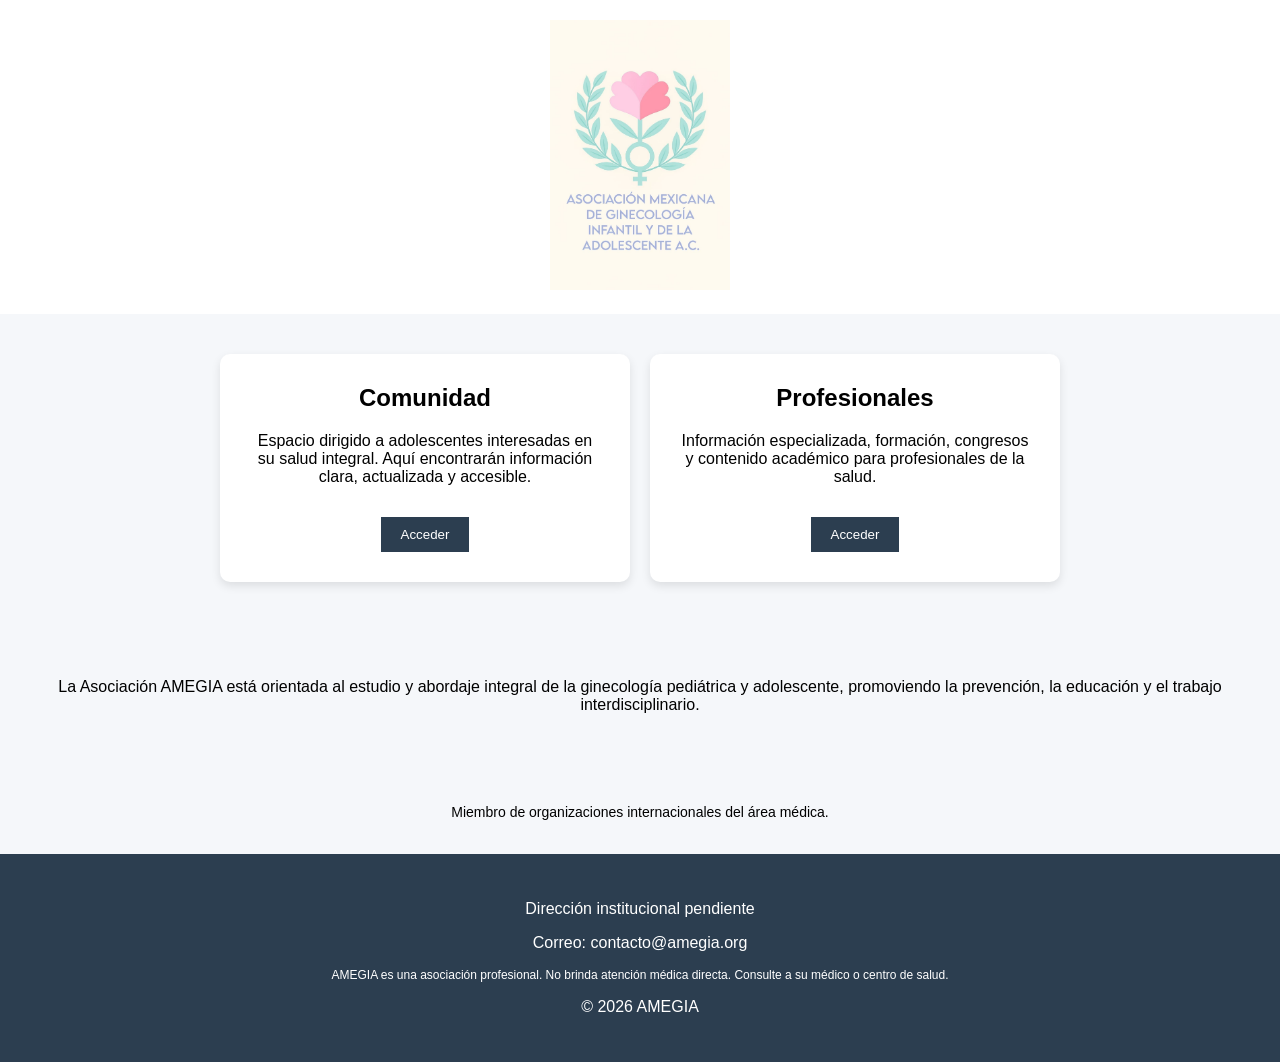
==== index.html @ ec87c7d7 "Logo y estructura completa" ====
﻿<!DOCTYPE html>
<html lang="es">
<head>
<meta charset="UTF-8">
<meta name="viewport" content="width=device-width, initial-scale=1.0">

<title>AMEGIA</title>
<meta name="description" content="Asociación de Ginecología Pediátrica y Adolescente">

<link rel="stylesheet" href="css/style.css">
</head>

<body>

<header class="header">
    <img src="img/logo.png" alt="AMEGIA Logo" class="logo">
</header>

<main>

<!-- HERO / ACCESOS -->
<section class="hero">

    <div class="card">
        <h2>Comunidad</h2>
        <p>
            Espacio dirigido a adolescentes interesadas en su salud integral.
            Aquí encontrarán información clara, actualizada y accesible.
        </p>
        <button>Acceder</button>
    </div>

    <div class="card">
        <h2>Profesionales</h2>
        <p>
            Información especializada, formación, congresos y contenido
            académico para profesionales de la salud.
        </p>
        <button>Acceder</button>
    </div>

</section>

<!-- INSTITUCIONAL -->
<section class="institucional">

    <p>
        La Asociación AMEGIA está orientada al estudio y abordaje integral
        de la ginecología pediátrica y adolescente, promoviendo la prevención,
        la educación y el trabajo interdisciplinario.
    </p>

</section>

<!-- AFILIACIONES -->
<section class="afiliaciones">

    <p>Miembro de organizaciones internacionales del área médica.</p>

</section>

</main>

<footer class="footer">

    <p>Dirección institucional pendiente</p>
    <p>Correo: contacto@amegia.org</p>

    <p class="legal">
        AMEGIA es una asociación profesional. No brinda atención médica directa.
        Consulte a su médico o centro de salud.
    </p>

    <p>© 2026 AMEGIA</p>

</footer>

<script src="js/script.js"></script>

</body>
</html>
---- css/style.css ----
﻿body {
    margin: 0;
    font-family: Arial, sans-serif;
    background: #f5f7fa;
}

/* HEADER */
.header {
    text-align: center;
    padding: 20px;
    background: white;
}

.logo {
    max-width: 180px;
}

/* HERO */
.hero {
    display: flex;
    justify-content: center;
    gap: 20px;
    padding: 40px;
    flex-wrap: wrap;
}

.card {
    background: white;
    padding: 30px;
    max-width: 350px;
    border-radius: 10px;
    box-shadow: 0 4px 10px rgba(0,0,0,0.1);
    text-align: center;
}

.card h2 {
    margin-top: 0;
}

.card button {
    margin-top: 15px;
    padding: 10px 20px;
    border: none;
    background: #2c3e50;
    color: white;
    cursor: pointer;
}

/* INSTITUCIONAL */
.institucional {
    padding: 40px;
    text-align: center;
}

/* AFILIACIONES */
.afiliaciones {
    padding: 20px;
    text-align: center;
    font-size: 14px;
}

/* FOOTER */
.footer {
    background: #2c3e50;
    color: white;
    padding: 30px;
    text-align: center;
}

.legal {
    font-size: 12px;
    margin-top: 10px;
}

/* RESPONSIVE */
@media (max-width: 768px) {
    .hero {
        flex-direction: column;
        align-items: center;
    }
}
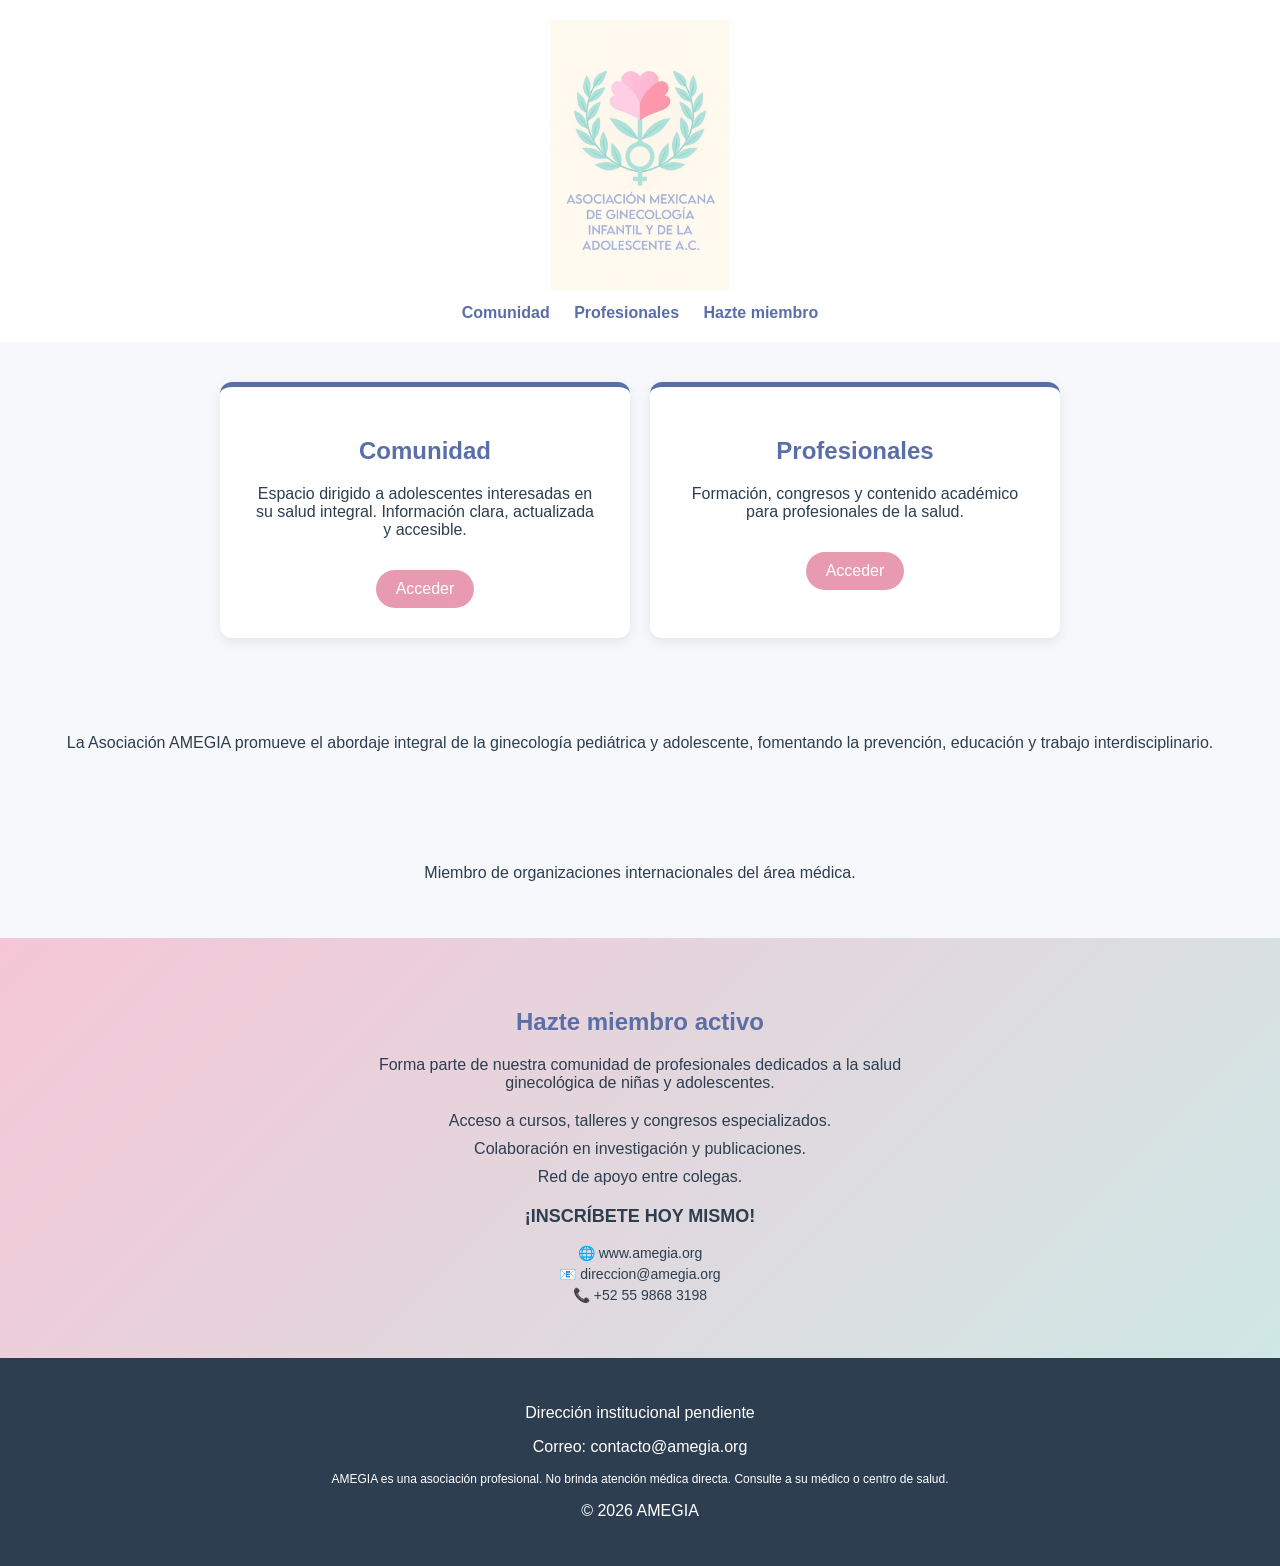
==== commit 0ed0d04d: ""Sección Hazte miembro"" ====
--- a/index.html
+++ b/index.html
@@ -13,30 +13,35 @@
 <body>
 
 <header class="header">
-    <img src="img/logo.png" alt="AMEGIA Logo" class="logo">
+    <img src="img/logo.png" alt="Logo AMEGIA - Asociación de Ginecología" class="logo">
+
+    <nav>
+        <a href="#comunidad">Comunidad</a>
+        <a href="#profesionales">Profesionales</a>
+        <a href="#miembro">Hazte miembro</a>
+    </nav>
 </header>
 
 <main>
 
-<!-- HERO / ACCESOS -->
+<!-- HERO -->
 <section class="hero">
 
-    <div class="card">
+    <div class="card" id="comunidad">
         <h2>Comunidad</h2>
         <p>
             Espacio dirigido a adolescentes interesadas en su salud integral.
-            Aquí encontrarán información clara, actualizada y accesible.
+            Información clara, actualizada y accesible.
         </p>
-        <button>Acceder</button>
+        <a href="#" class="btn">Acceder</a>
     </div>
 
-    <div class="card">
+    <div class="card" id="profesionales">
         <h2>Profesionales</h2>
         <p>
-            Información especializada, formación, congresos y contenido
-            académico para profesionales de la salud.
+            Formación, congresos y contenido académico para profesionales de la salud.
         </p>
-        <button>Acceder</button>
+        <a href="#" class="btn">Acceder</a>
     </div>
 
 </section>
@@ -45,9 +50,8 @@
 <section class="institucional">
 
     <p>
-        La Asociación AMEGIA está orientada al estudio y abordaje integral
-        de la ginecología pediátrica y adolescente, promoviendo la prevención,
-        la educación y el trabajo interdisciplinario.
+        La Asociación AMEGIA promueve el abordaje integral de la ginecología pediátrica y adolescente,
+        fomentando la prevención, educación y trabajo interdisciplinario.
     </p>
 
 </section>
@@ -56,6 +60,31 @@
 <section class="afiliaciones">
 
     <p>Miembro de organizaciones internacionales del área médica.</p>
+
+</section>
+
+<!-- MIEMBRO -->
+<section class="miembro" id="miembro">
+
+    <h2>Hazte miembro activo</h2>
+
+    <p class="intro">
+        Forma parte de nuestra comunidad de profesionales dedicados a la salud ginecológica de niñas y adolescentes.
+    </p>
+
+    <ul class="beneficios">
+        <li>Acceso a cursos, talleres y congresos especializados.</li>
+        <li>Colaboración en investigación y publicaciones.</li>
+        <li>Red de apoyo entre colegas.</li>
+    </ul>
+
+    <p class="cta">¡INSCRÍBETE HOY MISMO!</p>
+
+    <div class="contacto">
+        <p>🌐 www.amegia.org</p>
+        <p>📧 direccion@amegia.org</p>
+        <p>📞 +52 55 9868 3198</p>
+    </div>
 
 </section>
 
--- a/css/style.css
+++ b/css/style.css
@@ -1,18 +1,40 @@
-﻿body {
+﻿:root {
+    --azul-principal: #5A6FA8;
+    --azul-oscuro: #2C3E50;
+    --rosa: #E89AB0;
+    --rosa-claro: #F5C6D6;
+    --verde-claro: #CFE8E5;
+    --fondo: #F7F8FB;
+    --blanco: #FFFFFF;
+}
+
+body {
     margin: 0;
     font-family: Arial, sans-serif;
-    background: #f5f7fa;
+    background: var(--fondo);
+    color: var(--azul-oscuro);
 }
 
 /* HEADER */
 .header {
     text-align: center;
     padding: 20px;
-    background: white;
+    background: var(--blanco);
 }
 
 .logo {
     max-width: 180px;
+}
+
+nav {
+    margin-top: 10px;
+}
+
+nav a {
+    margin: 0 10px;
+    text-decoration: none;
+    color: var(--azul-principal);
+    font-weight: bold;
 }
 
 /* HERO */
@@ -25,43 +47,77 @@
 }
 
 .card {
-    background: white;
+    background: var(--blanco);
+    border-top: 5px solid var(--azul-principal);
     padding: 30px;
     max-width: 350px;
-    border-radius: 10px;
-    box-shadow: 0 4px 10px rgba(0,0,0,0.1);
+    border-radius: 12px;
+    box-shadow: 0 4px 12px rgba(0,0,0,0.08);
     text-align: center;
 }
 
-.card h2 {
-    margin-top: 0;
+h1, h2 {
+    color: var(--azul-principal);
 }
 
-.card button {
+/* BOTONES */
+.btn {
+    display: inline-block;
     margin-top: 15px;
     padding: 10px 20px;
-    border: none;
-    background: #2c3e50;
+    background: var(--rosa);
     color: white;
-    cursor: pointer;
+    text-decoration: none;
+    border-radius: 20px;
+    transition: 0.3s;
 }
 
-/* INSTITUCIONAL */
-.institucional {
-    padding: 40px;
+.btn:hover {
+    background: var(--rosa-claro);
+}
+
+/* SECCIONES */
+.institucional,
+.afiliaciones {
+    padding: 40px 20px;
     text-align: center;
 }
 
-/* AFILIACIONES */
-.afiliaciones {
-    padding: 20px;
+/* MIEMBRO */
+.miembro {
+    background: linear-gradient(135deg, var(--rosa-claro), var(--verde-claro));
+    padding: 50px 20px;
     text-align: center;
+}
+
+.intro {
+    max-width: 600px;
+    margin: 0 auto 20px;
+}
+
+.beneficios {
+    list-style: none;
+    padding: 0;
+}
+
+.beneficios li {
+    margin: 10px 0;
+}
+
+.cta {
+    font-weight: bold;
+    margin-top: 20px;
+    font-size: 18px;
+}
+
+.contacto p {
+    margin: 5px 0;
     font-size: 14px;
 }
 
 /* FOOTER */
 .footer {
-    background: #2c3e50;
+    background: var(--azul-oscuro);
     color: white;
     padding: 30px;
     text-align: center;
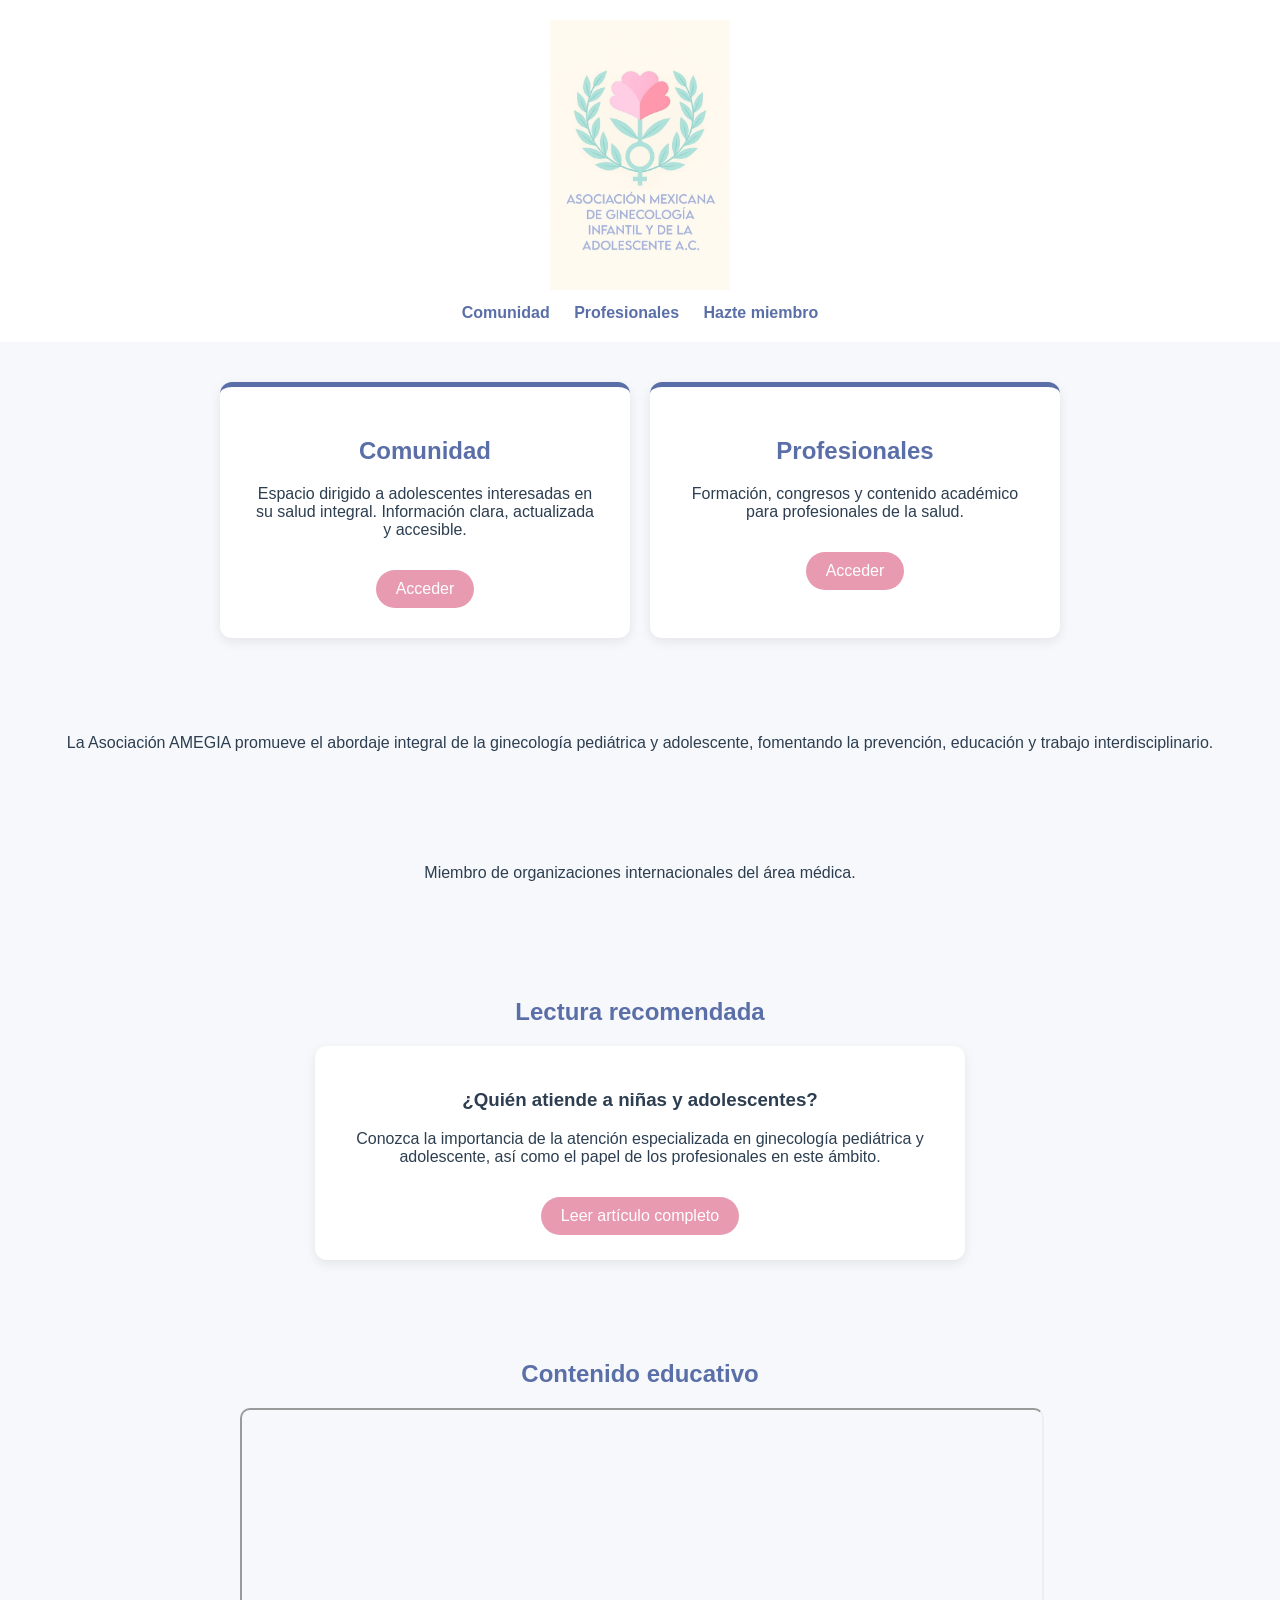
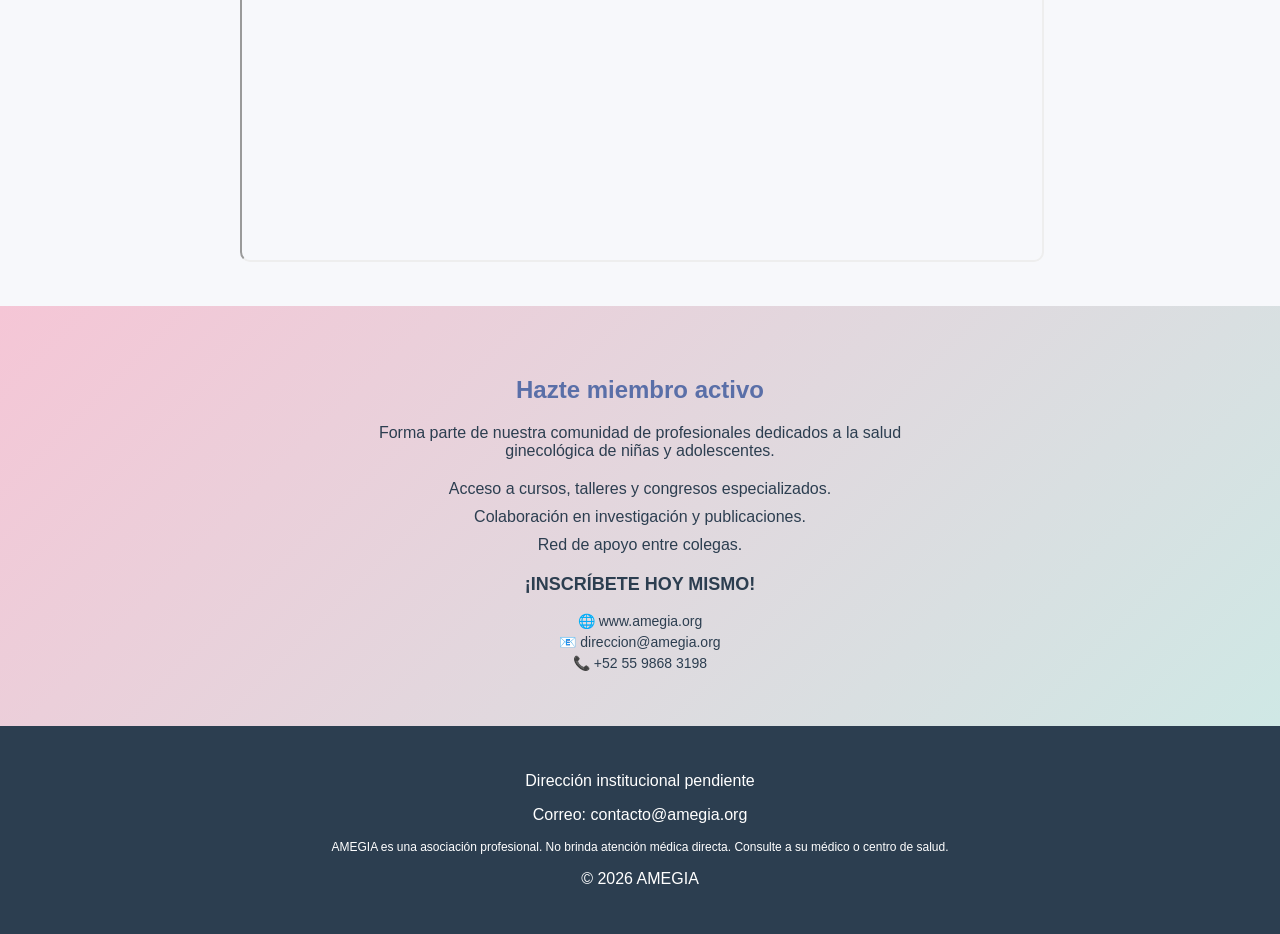
==== commit 0b1a7f5a: "Vinculo a video y a articulo" ====
--- a/index.html
+++ b/index.html
@@ -62,7 +62,42 @@
     <p>Miembro de organizaciones internacionales del área médica.</p>
 
 </section>
+<section class="articulo">
 
+    <h2>Lectura recomendada</h2>
+
+    <div class="articulo-card">
+        <h3>¿Quién atiende a niñas y adolescentes?</h3>
+
+        <p>
+            Conozca la importancia de la atención especializada en ginecología pediátrica
+            y adolescente, así como el papel de los profesionales en este ámbito.
+        </p>
+
+        <a href="https://espanol.medscape.com/viewarticle/qui%C3%A9n-atiende-ni%C3%B1as-y-adolescentes-importancia-2025a1000zo8"
+           target="_blank"
+           rel="noopener noreferrer"
+           class="btn">
+           Leer artículo completo
+        </a>
+    </div>
+
+</section>
+<section class="video">
+
+    <h2>Contenido educativo</h2>
+
+    <div class="video-container">
+        <iframe 
+            src="https://www.youtube.com/embed/LULlAcKhkUo"
+            title="Video educativo AMEGIA"
+            loading="lazy"
+            allow="accelerometer; autoplay; clipboard-write; encrypted-media; gyroscope; picture-in-picture"
+            allowfullscreen>
+        </iframe>
+    </div>
+
+</section>
 <!-- MIEMBRO -->
 <section class="miembro" id="miembro">
 
--- a/css/style.css
+++ b/css/style.css
@@ -134,4 +134,35 @@
         flex-direction: column;
         align-items: center;
     }
+}
+/* ARTÍCULO */
+.articulo {
+    padding: 40px 20px;
+    text-align: center;
+}
+
+.articulo-card {
+    background: var(--blanco);
+    max-width: 600px;
+    margin: auto;
+    padding: 25px;
+    border-radius: 12px;
+    box-shadow: 0 4px 12px rgba(0,0,0,0.08);
+}
+
+/* VIDEO */
+.video {
+    padding: 40px 20px;
+    text-align: center;
+}
+
+.video-container {
+    max-width: 800px;
+    margin: auto;
+}
+
+.video-container iframe {
+    width: 100%;
+    height: 450px;
+    border-radius: 10px;
 }
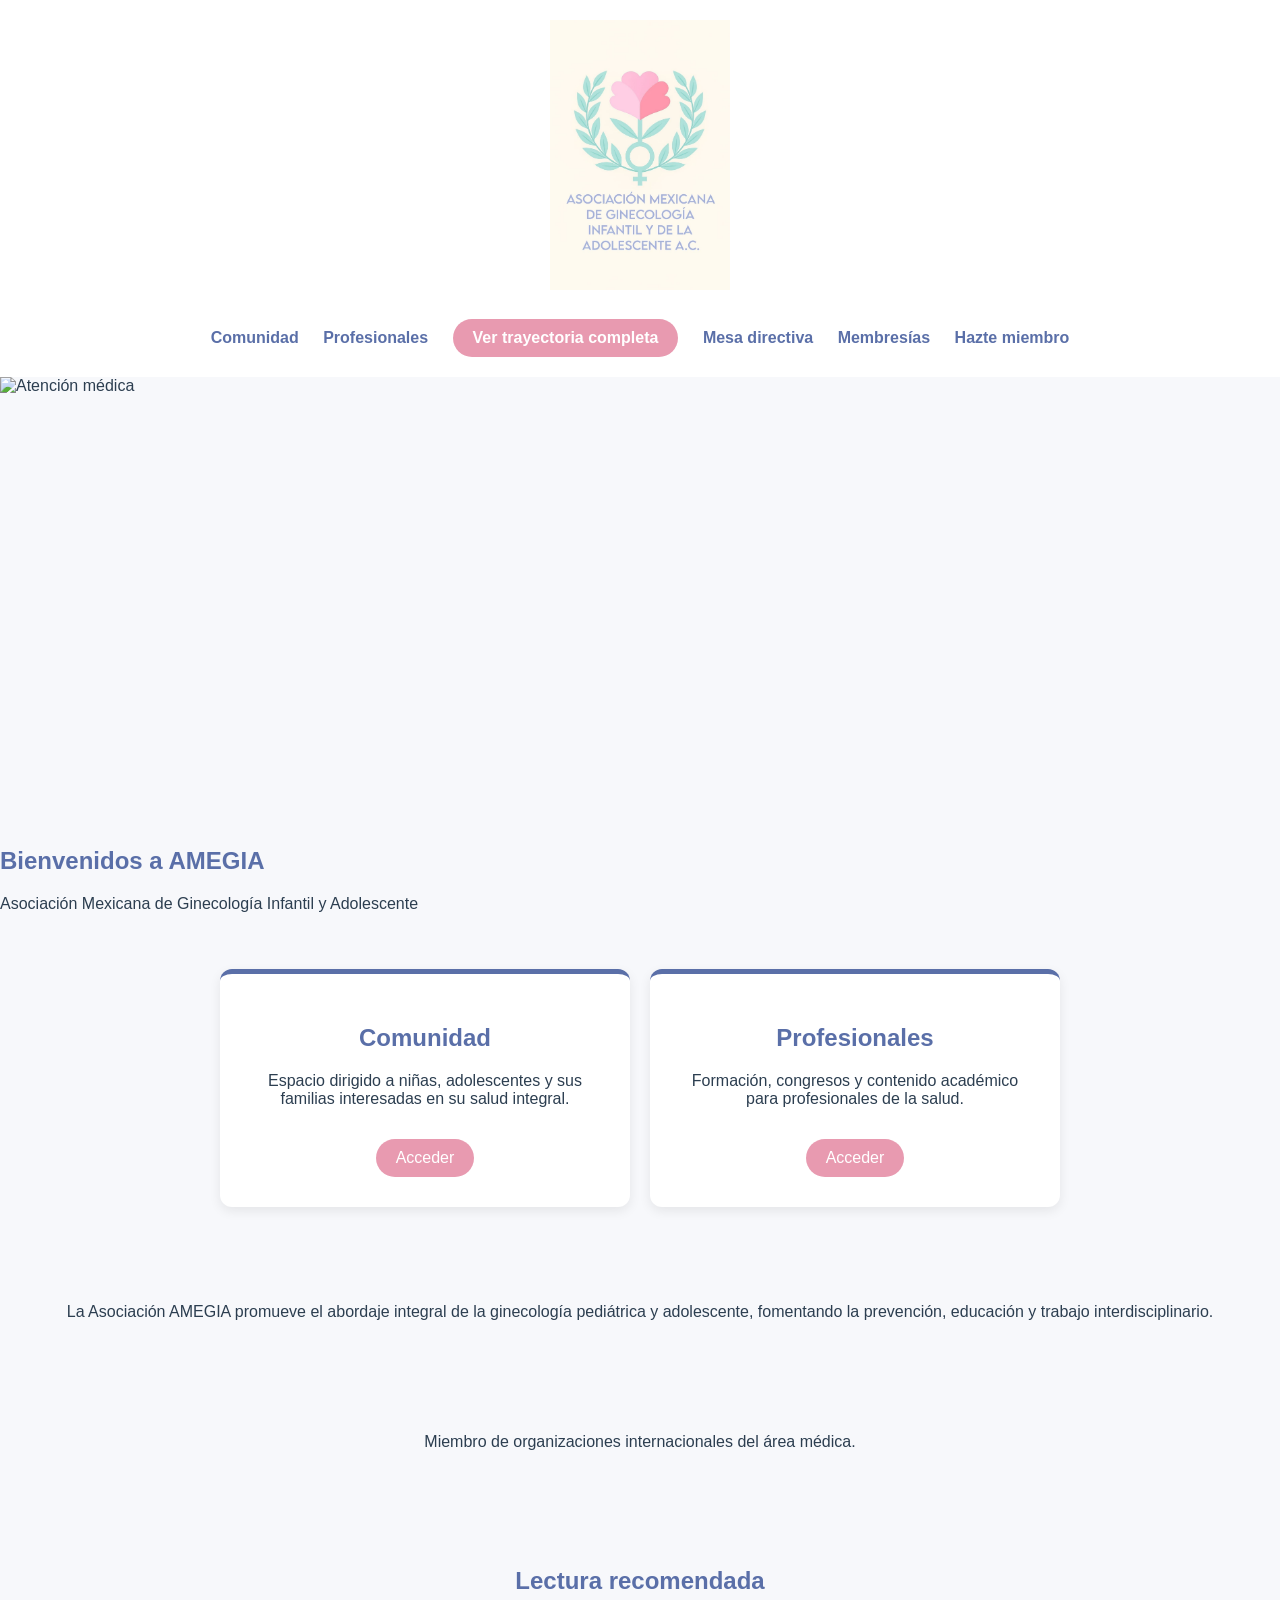
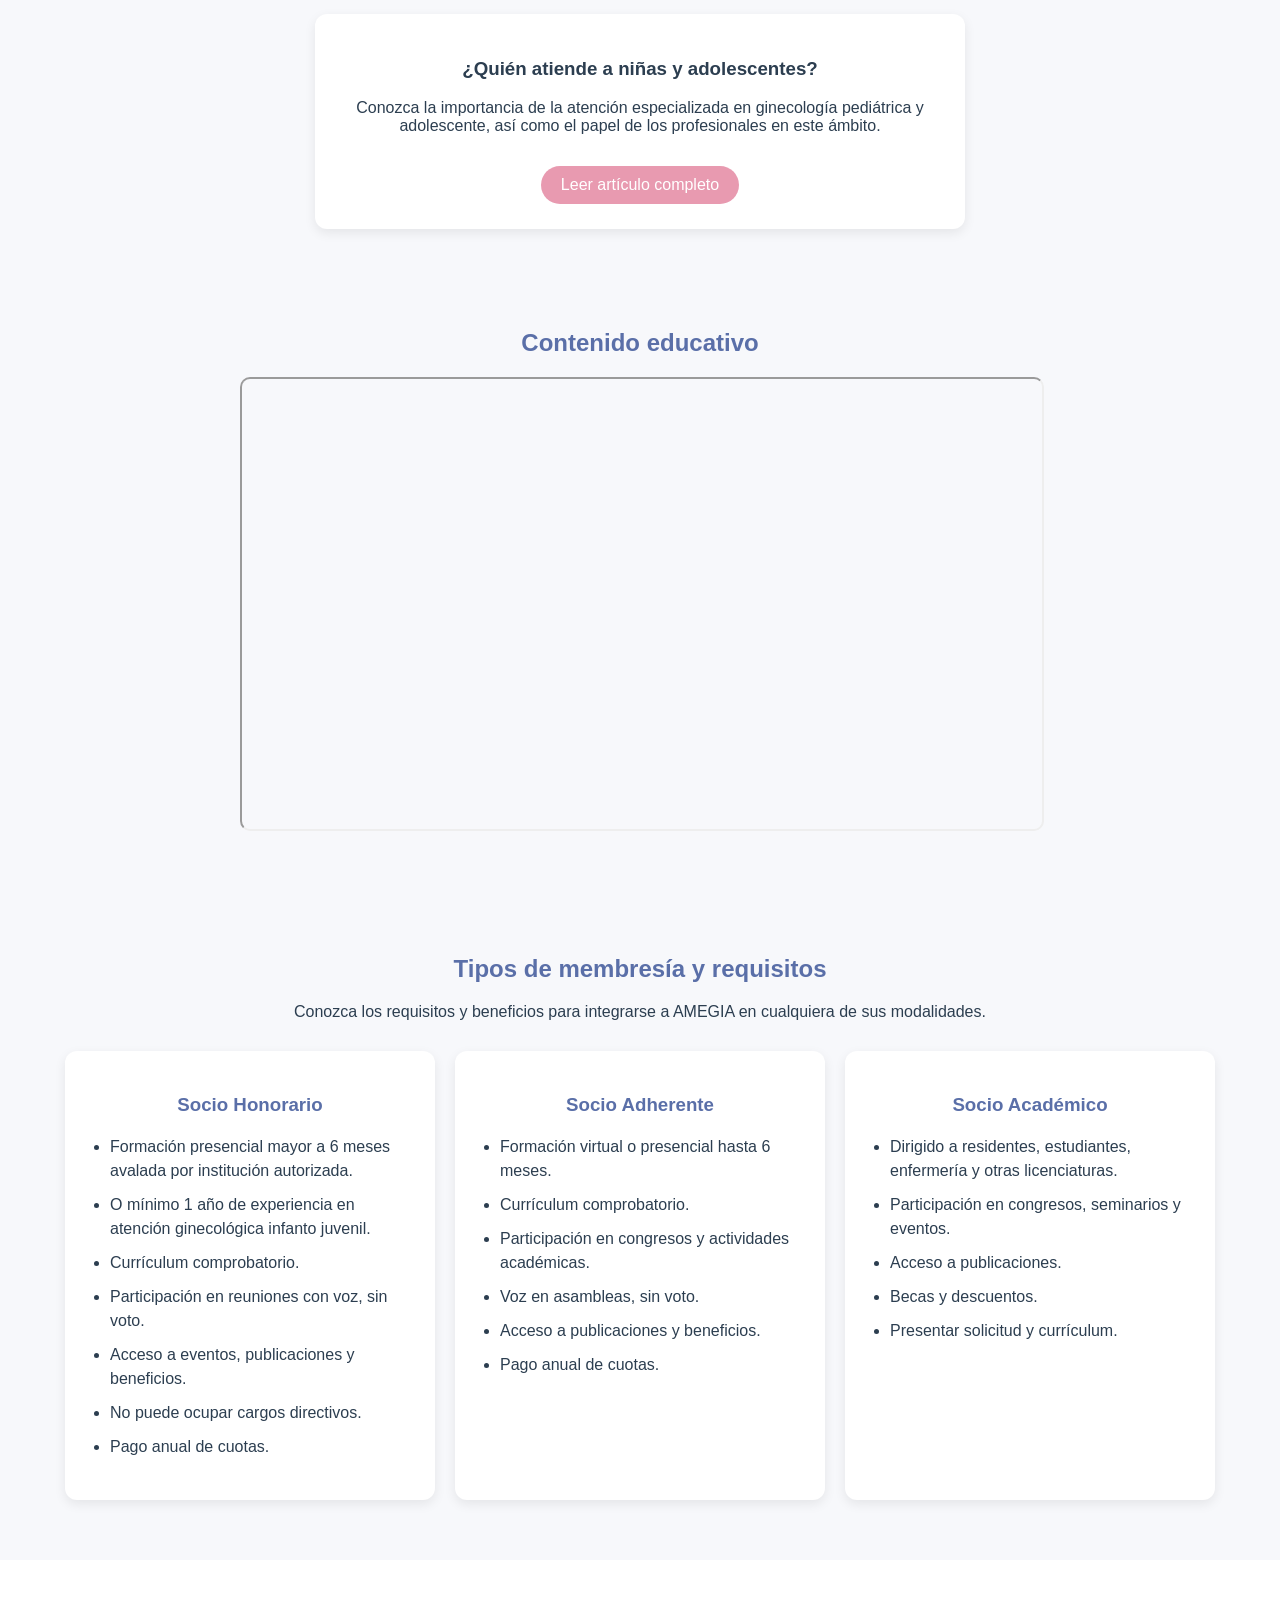
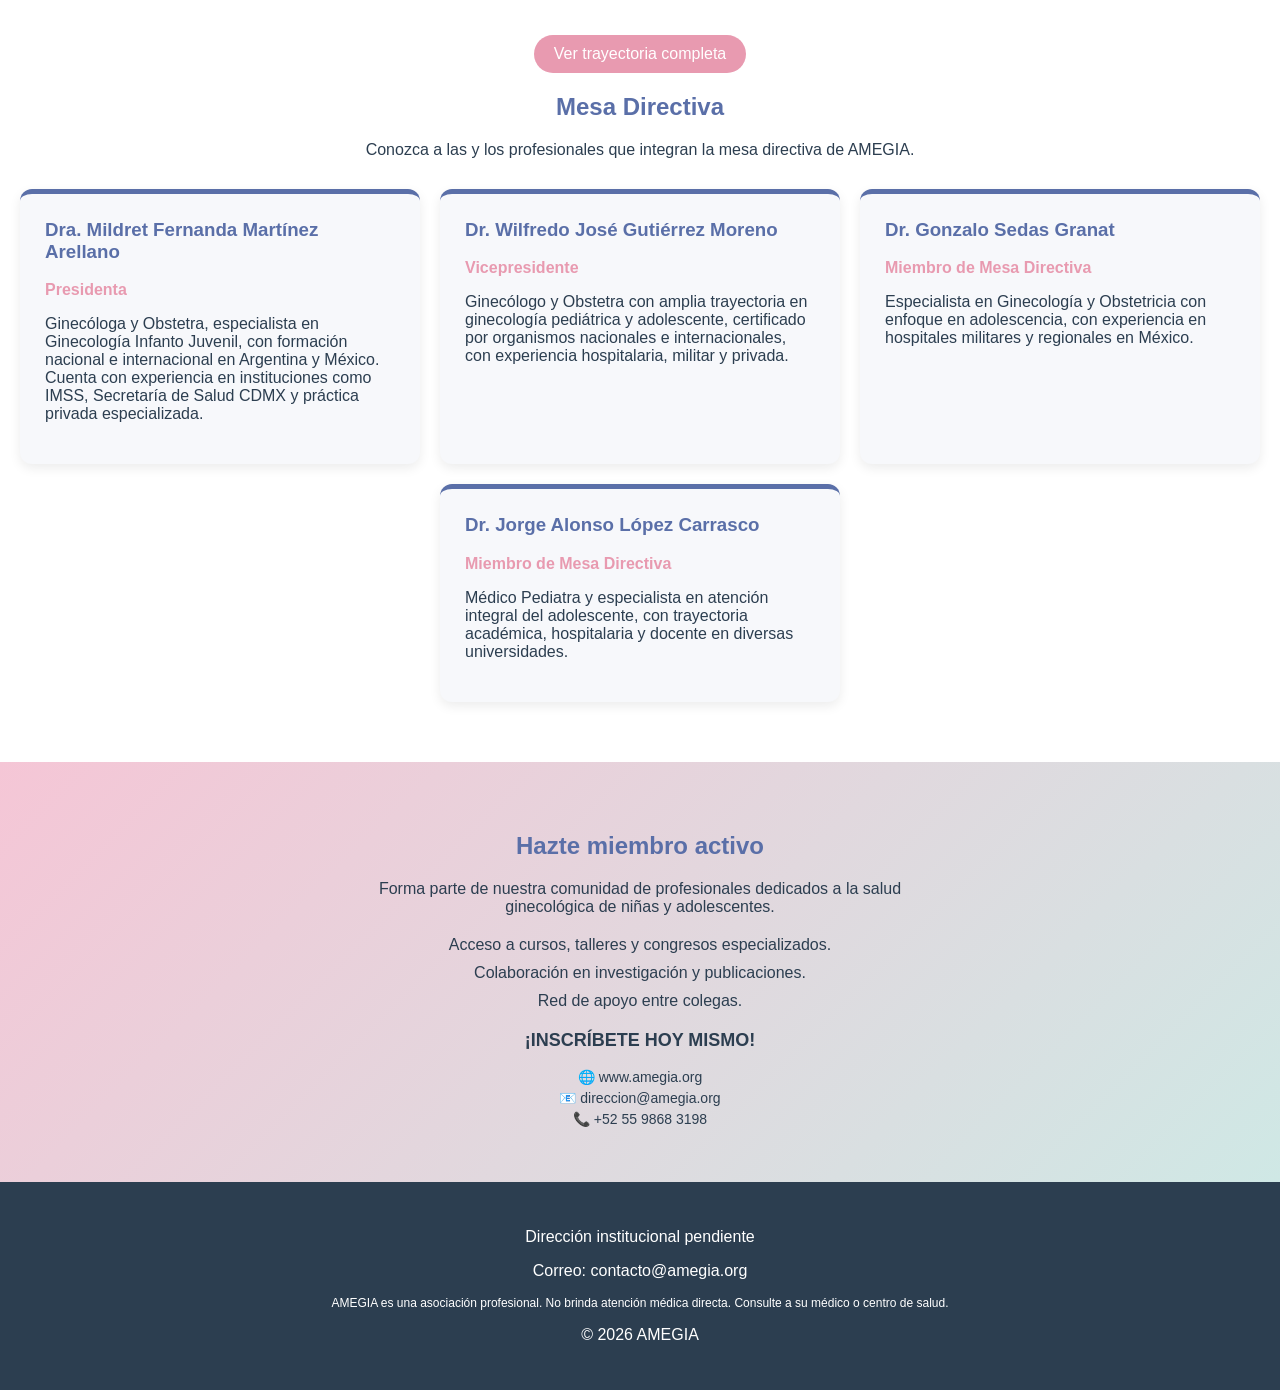
==== commit d3393d9d: "CV y mesa directiva, baner carrusel" ====
--- a/index.html
+++ b/index.html
@@ -18,20 +18,33 @@
     <nav>
         <a href="#comunidad">Comunidad</a>
         <a href="#profesionales">Profesionales</a>
+        <a href="mesa-directiva.html" class="btn">Ver trayectoria completa</a>
+        <a href="#mesa-directiva">Mesa directiva</a>
+        <a href="#membresias">Membresías</a>
         <a href="#miembro">Hazte miembro</a>
     </nav>
 </header>
 
 <main>
-
+<section class="banner-slider">
+    <div class="slides">
+        <img src="img/banner1.jpg" class="slide active" alt="Atención médica">
+        <img src="img/banner2.jpg" class="slide" alt="Profesionales de la salud">
+        <img src="img/banner3.jpg" class="slide" alt="Congresos médicos">
+    </div>
+</section>
+
+<section class="banner-principal">
+   <h1>Bienvenidos a AMEGIA</h1>
+   <p>Asociación Mexicana de Ginecología Infantil y Adolescente</p>
+</section>
 <!-- HERO -->
 <section class="hero">
 
     <div class="card" id="comunidad">
         <h2>Comunidad</h2>
         <p>
-            Espacio dirigido a adolescentes interesadas en su salud integral.
-            Información clara, actualizada y accesible.
+            Espacio dirigido a niñas, adolescentes y sus familias interesadas en su salud integral.
         </p>
         <a href="#" class="btn">Acceder</a>
     </div>
@@ -98,6 +111,111 @@
     </div>
 
 </section>
+
+<section class="membresias" id="membresias">
+
+    <h2>Tipos de membresía y requisitos</h2>
+    <p class="intro-membresias">
+        Conozca los requisitos y beneficios para integrarse a AMEGIA en cualquiera de sus modalidades.
+    </p>
+
+    <div class="membresia-grid">
+
+        <div class="membresia-card">
+            <h3>Socio Honorario</h3>
+            <ul>
+                <li>Formación presencial mayor a 6 meses avalada por institución autorizada.</li>
+                <li>O mínimo 1 año de experiencia en atención ginecológica infanto juvenil.</li>
+                <li>Currículum comprobatorio.</li>
+                <li>Participación en reuniones con voz, sin voto.</li>
+                <li>Acceso a eventos, publicaciones y beneficios.</li>
+                <li>No puede ocupar cargos directivos.</li>
+                <li>Pago anual de cuotas.</li>
+            </ul>
+        </div>
+
+        <div class="membresia-card">
+            <h3>Socio Adherente</h3>
+            <ul>
+                <li>Formación virtual o presencial hasta 6 meses.</li>
+                <li>Currículum comprobatorio.</li>
+                <li>Participación en congresos y actividades académicas.</li>
+                <li>Voz en asambleas, sin voto.</li>
+                <li>Acceso a publicaciones y beneficios.</li>
+                <li>Pago anual de cuotas.</li>
+            </ul>
+        </div>
+
+        <div class="membresia-card">
+            <h3>Socio Académico</h3>
+            <ul>
+                <li>Dirigido a residentes, estudiantes, enfermería y otras licenciaturas.</li>
+                <li>Participación en congresos, seminarios y eventos.</li>
+                <li>Acceso a publicaciones.</li>
+                <li>Becas y descuentos.</li>
+                <li>Presentar solicitud y currículum.</li>
+            </ul>
+        </div>
+
+    </div>
+
+</section>
+
+<section class="mesa-directiva" id="mesa-directiva">
+    <a href="mesa-directiva.html" class="btn">
+    Ver trayectoria completa
+</a>
+
+    <h2>Mesa Directiva</h2>
+    <p class="mesa-intro">
+        Conozca a las y los profesionales que integran la mesa directiva de AMEGIA.
+    </p>
+
+    <div class="mesa-grid">
+
+        <div class="perfil-card">
+            <h3>Dra. Mildret Fernanda Martínez Arellano</h3>
+            <p class="cargo">Presidenta</p>
+            <p>
+                Ginecóloga y Obstetra, especialista en Ginecología Infanto Juvenil,
+                con formación nacional e internacional en Argentina y México.
+                Cuenta con experiencia en instituciones como IMSS, Secretaría de Salud CDMX
+                y práctica privada especializada.
+            </p>
+        </div>
+
+        <div class="perfil-card">
+            <h3>Dr. Wilfredo José Gutiérrez Moreno</h3>
+            <p class="cargo">Vicepresidente</p>
+            <p>
+                Ginecólogo y Obstetra con amplia trayectoria en ginecología pediátrica
+                y adolescente, certificado por organismos nacionales e internacionales,
+                con experiencia hospitalaria, militar y privada.
+            </p>
+        </div>
+
+        <div class="perfil-card">
+            <h3>Dr. Gonzalo Sedas Granat</h3>
+            <p class="cargo">Miembro de Mesa Directiva</p>
+            <p>
+                Especialista en Ginecología y Obstetricia con enfoque en adolescencia,
+                con experiencia en hospitales militares y regionales en México.
+            </p>
+        </div>
+
+        <div class="perfil-card">
+            <h3>Dr. Jorge Alonso López Carrasco</h3>
+            <p class="cargo">Miembro de Mesa Directiva</p>
+            <p>
+                Médico Pediatra y especialista en atención integral del adolescente,
+                con trayectoria académica, hospitalaria y docente en diversas universidades.
+            </p>
+        </div>
+
+    </div>
+
+</section>
+
 <!-- MIEMBRO -->
 <section class="miembro" id="miembro">
 
--- a/css/style.css
+++ b/css/style.css
@@ -165,4 +165,163 @@
     width: 100%;
     height: 450px;
     border-radius: 10px;
+}
+
+/* MEMBRESÍAS */
+.membresias {
+    padding: 60px 20px;
+    text-align: center;
+    background: var(--fondo);
+}
+
+.intro-membresias {
+    max-width: 700px;
+    margin: 0 auto 30px;
+}
+
+.membresia-grid {
+    display: flex;
+    gap: 20px;
+    justify-content: center;
+    flex-wrap: wrap;
+}
+
+.membresia-card {
+    background: var(--blanco);
+    max-width: 320px;
+    padding: 25px;
+    border-radius: 12px;
+    box-shadow: 0 4px 12px rgba(0,0,0,0.08);
+    text-align: left;
+}
+
+.membresia-card h3 {
+    color: var(--azul-principal);
+    text-align: center;
+}
+
+.membresia-card ul {
+    padding-left: 20px;
+}
+
+.membresia-card li {
+    margin-bottom: 10px;
+    line-height: 1.5;
+}
+/* MESA DIRECTIVA */
+.mesa-directiva {
+    padding: 60px 20px;
+    background: var(--blanco);
+    text-align: center;
+}
+
+.mesa-intro {
+    max-width: 700px;
+    margin: 0 auto 30px;
+}
+
+.mesa-grid {
+    display: flex;
+    flex-wrap: wrap;
+    justify-content: center;
+    gap: 20px;
+}
+
+.perfil-card {
+    background: var(--fondo);
+    max-width: 350px;
+    padding: 25px;
+    border-radius: 12px;
+    box-shadow: 0 4px 12px rgba(0,0,0,0.08);
+    text-align: left;
+    border-top: 5px solid var(--azul-principal);
+}
+
+.perfil-card h3 {
+    margin-top: 0;
+    color: var(--azul-principal);
+}
+
+.cargo {
+    font-weight: bold;
+    color: var(--rosa);
+    margin-bottom: 15px;
+}
+
+.trayectoria-completa {
+    max-width: 1000px;
+    margin: auto;
+    padding: 40px 20px;
+}
+
+.perfil-completo {
+    background: var(--blanco);
+    padding: 30px;
+    margin-bottom: 30px;
+    border-radius: 12px;
+    box-shadow: 0 4px 12px rgba(0,0,0,0.08);
+}
+
+.perfil-completo h2 {
+    color: var(--azul-principal);
+}
+.trayectoria-completa {
+    max-width: 1000px;
+    margin: auto;
+    padding: 40px 20px;
+}
+
+.perfil-completo {
+    background: var(--blanco);
+    padding: 30px;
+    margin-bottom: 30px;
+    border-radius: 12px;
+    box-shadow: 0 4px 12px rgba(0,0,0,0.08);
+    border-top: 5px solid var(--azul-principal);
+}
+
+.perfil-completo h2 {
+    color: var(--azul-principal);
+    margin-top: 0;
+}
+
+.trayectoria-lista {
+    line-height: 1.8;
+    padding-left: 20px;
+}
+
+.trayectoria-lista li {
+    margin-bottom: 8px;
+}
+
+.experiencia_laboral-lista {
+    line-height: 1.8;
+    padding-left: 20px;
+}
+
+.experiencia_laboral-lista li {
+    margin-bottom: 8px;
+}
+
+.banner-slider {
+    width: 100%;
+    overflow: hidden;
+    position: relative;
+}
+
+.slides {
+    position: relative;
+    width: 100%;
+    height: 450px;
+}
+
+.slide {
+    width: 100%;
+    height: 450px;
+    object-fit: cover;
+    display: none;
+}
+
+.slide.active {
+    display: block;
 }
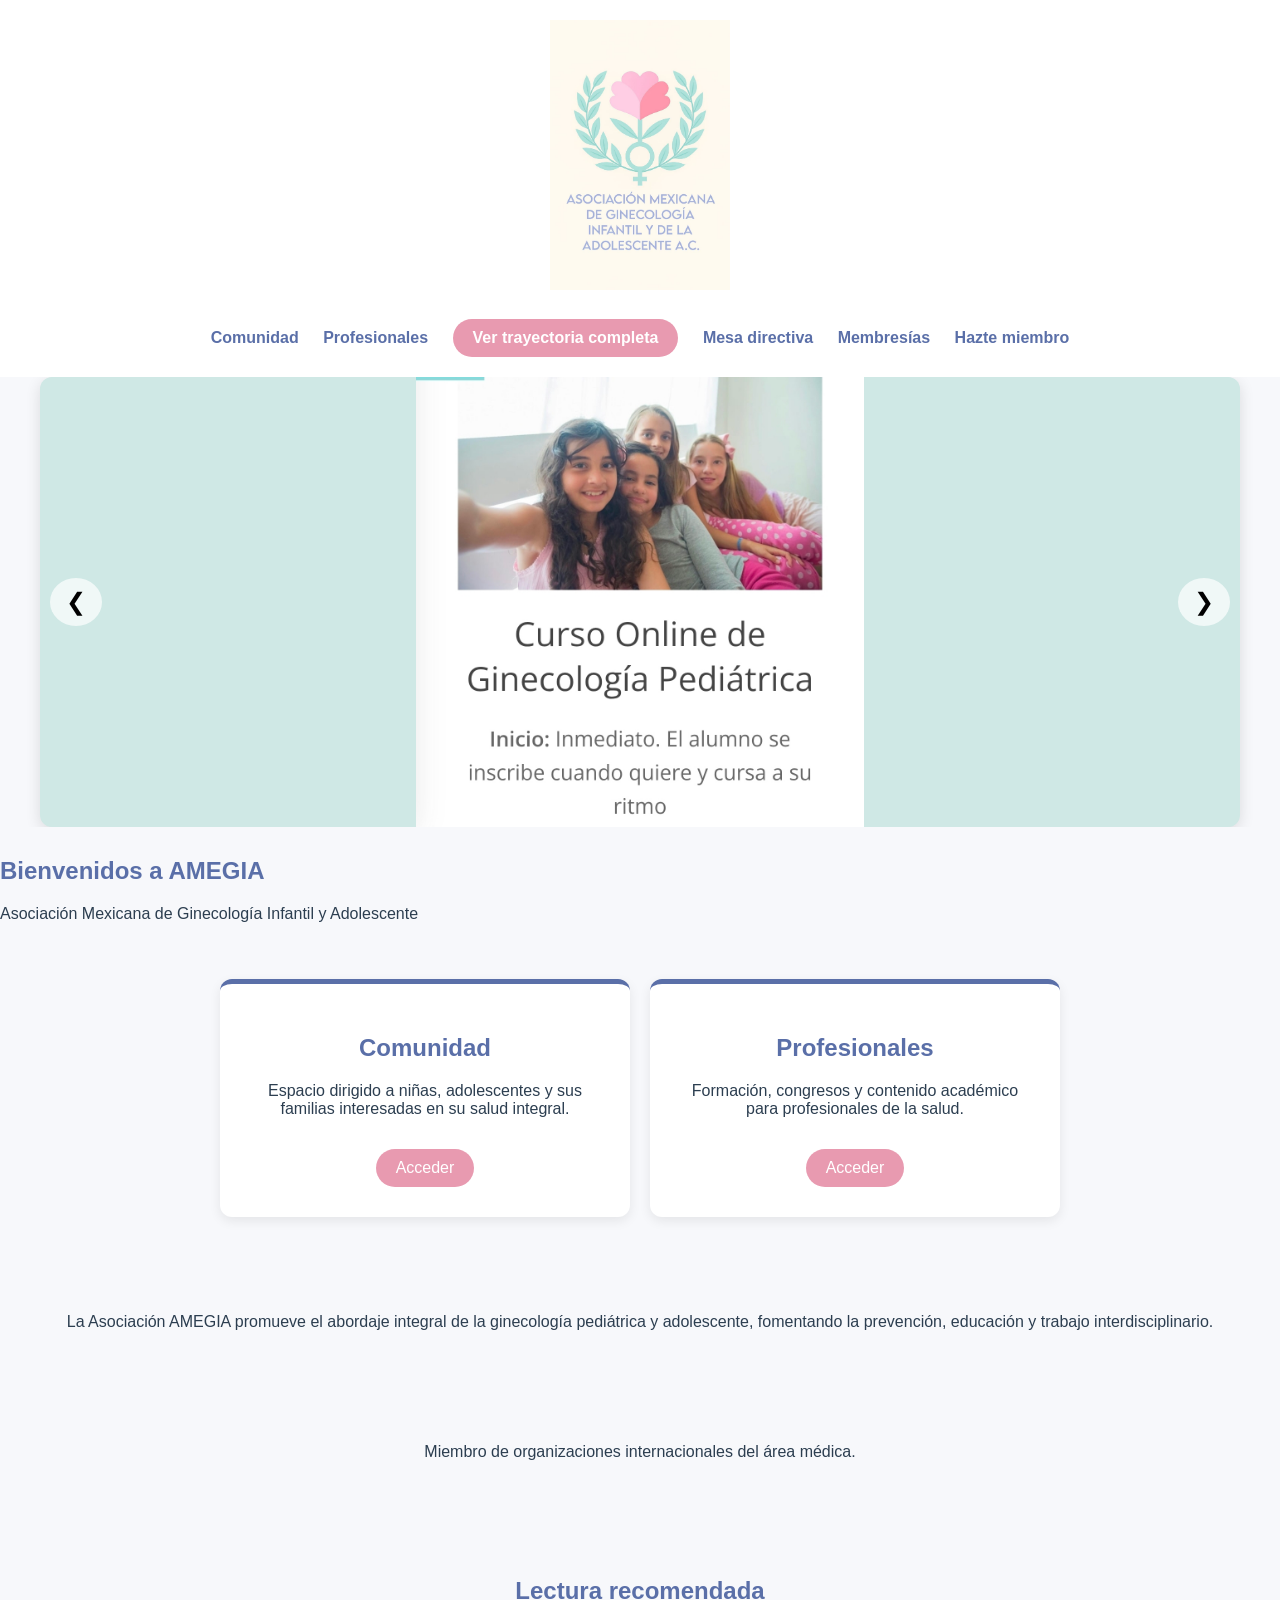
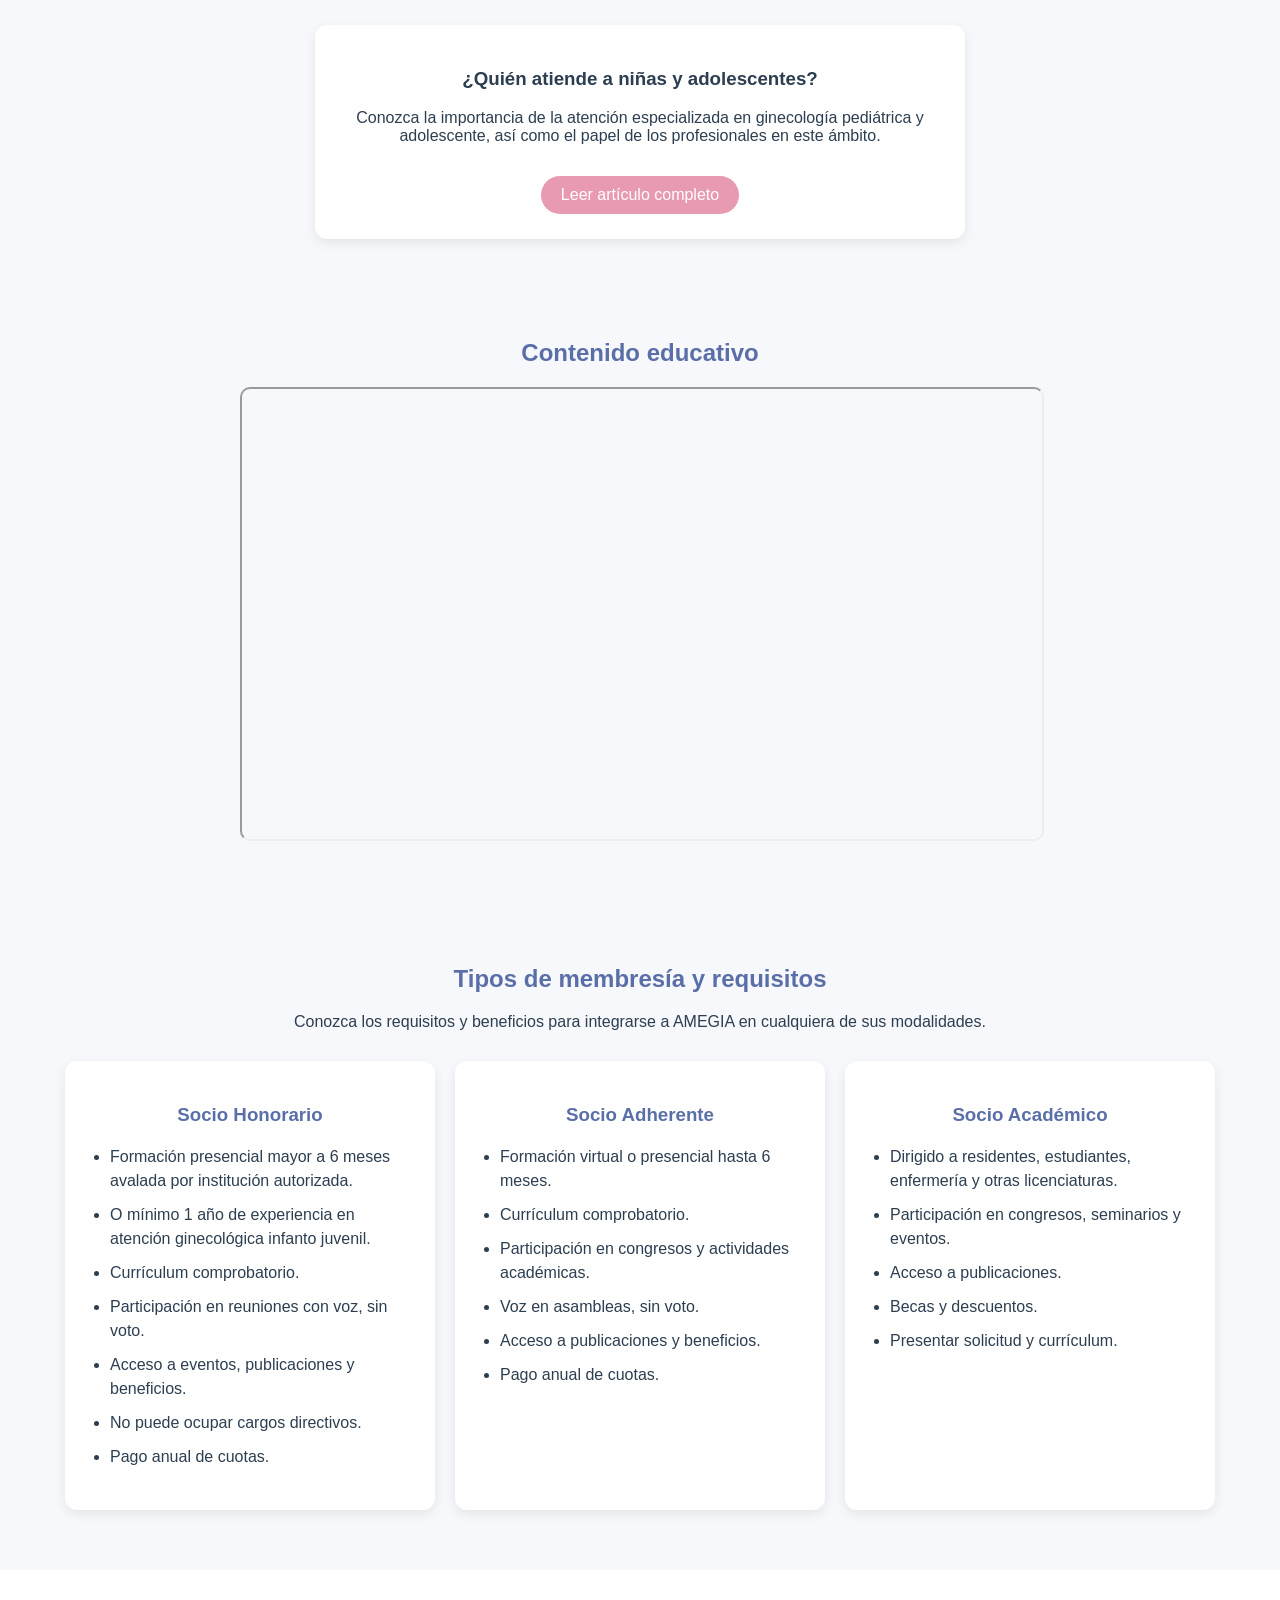
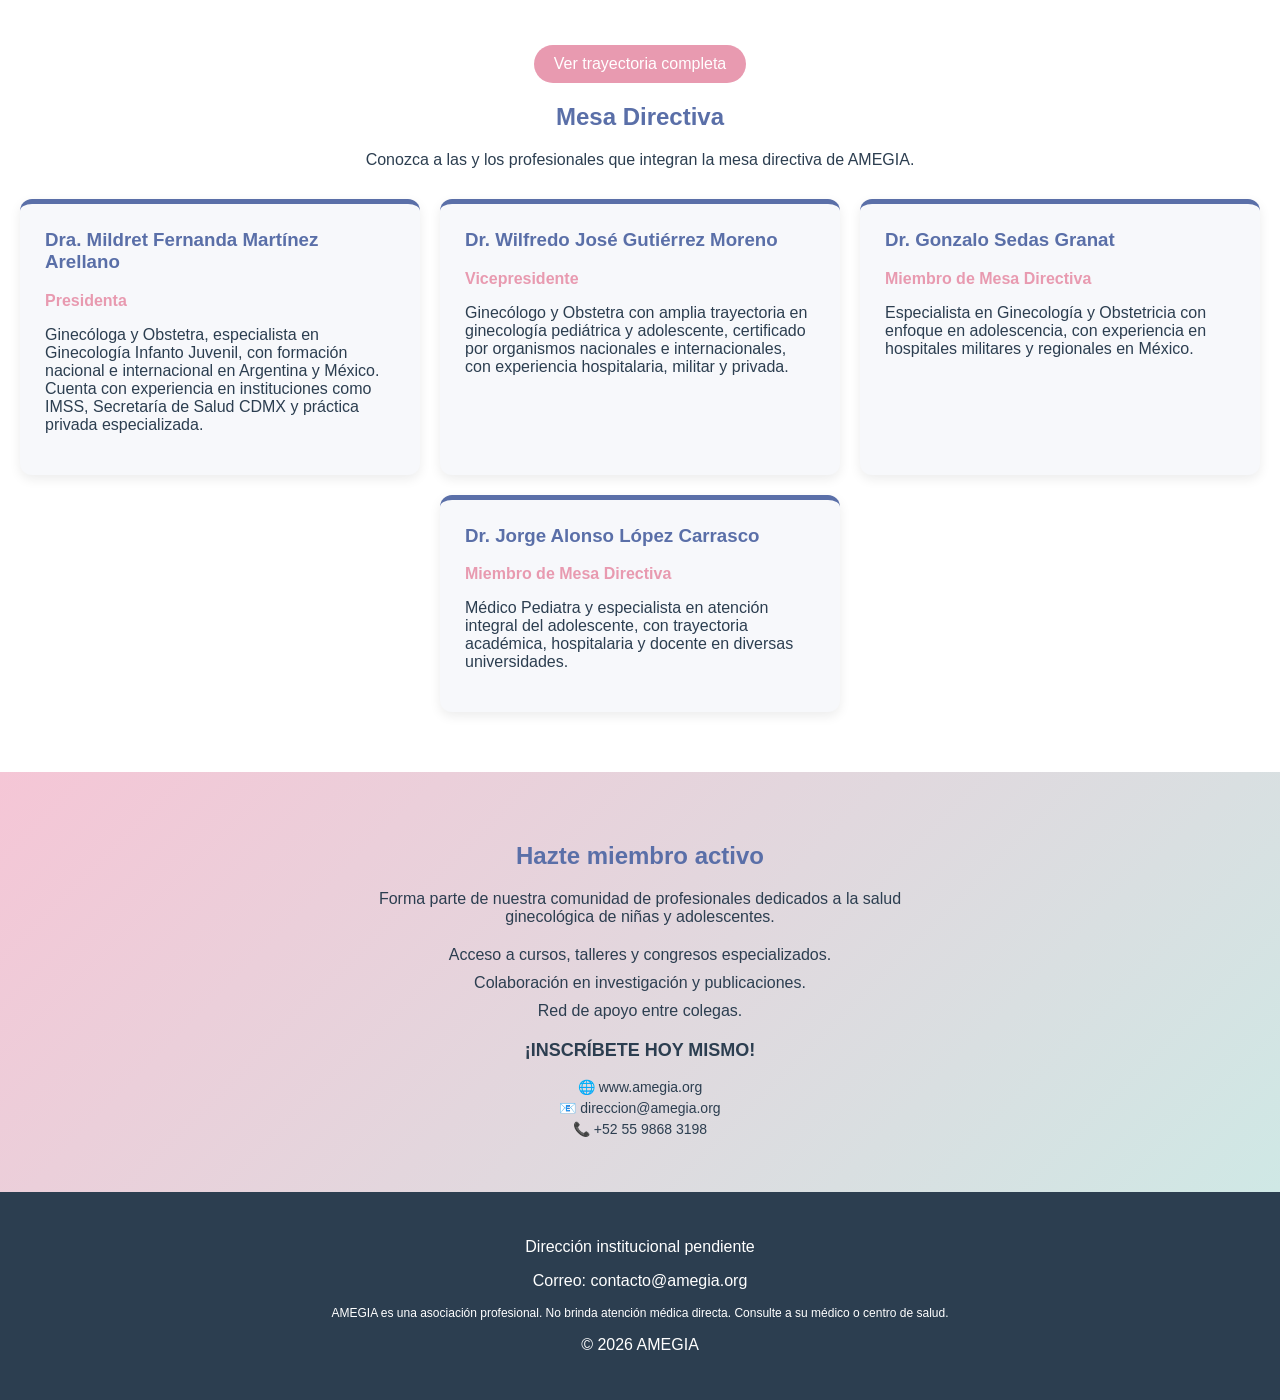
==== commit 176ebb89: "carrusel, fotos de perfil y cv actualizados" ====
--- a/index.html
+++ b/index.html
@@ -28,9 +28,24 @@
 <main>
 <section class="banner-slider">
     <div class="slides">
-        <img src="img/banner1.jpg" class="slide active" alt="Atención médica">
-        <img src="img/banner2.jpg" class="slide" alt="Profesionales de la salud">
-        <img src="img/banner3.jpg" class="slide" alt="Congresos médicos">
+
+        <a href="https://www.sagij.org.ar/index.php/cursos/escuela-de-postgrado-sagij/1472"
+           target="_blank"
+           rel="noopener noreferrer"
+           class="slide-link active">
+            <img src="img/banner1.jpg" class="slide" alt="Curso SAGIJ 1">
+        </a>
+
+        <a href="https://www.sagij.org.ar/index.php/cursos/escuela-de-postgrado-sagij/2601"
+           target="_blank"
+           rel="noopener noreferrer"
+           class="slide-link">
+            <img src="img/banner2.jpg" class="slide" alt="Curso SAGIJ 2">
+        </a>
+
+        <button class="slider-btn prev">❮</button>
+        <button class="slider-btn next">❯</button>
+
     </div>
 </section>
 
@@ -257,7 +272,7 @@
 
 </footer>
 
-<script src="js/script.js"></script>
+<script src="js/javascript.js"></script>
 
 </body>
 </html>
--- a/css/style.css
+++ b/css/style.css
@@ -307,21 +307,124 @@
     width: 100%;
     overflow: hidden;
     position: relative;
+    margin-bottom: 30px;
 }
 
 .slides {
     position: relative;
     width: 100%;
-    height: 450px;
+    max-width: 1200px;
+    height: 450px; /* Aumentamos el alto para que se vea mejor en PC */
+    margin: 0 auto;
+    border-radius: 12px;
+    overflow: hidden;
+    box-shadow: 0 4px 15px rgba(0,0,0,0.12);
+    background-color: var(--verde-claro);
+}
+
+.slide-link {
+    position: absolute;
+    inset: 0;
+    width: 100%;
+    height: 100%;
+    opacity: 0;
+    transition: opacity 0.8s ease-in-out;
+    pointer-events: none;
+}
+
+.slide-link.active {
+    opacity: 1;
+    pointer-events: auto;
 }
 
 .slide {
     width: 100%;
-    height: 450px;
-    object-fit: cover;
-    display: none;
-}
-
-.slide.active {
+    height: 100%;
+    object-fit: contain; /* CAMBIO: 'contain' asegura que la imagen se vea entera sin recortes */
     display: block;
+    cursor: pointer;
+}
+
+@media (max-width: 768px) {
+    .slides {
+        height: 200px; /* Un poco más alto que los 140px anteriores */
+    }
+}
+
+.slider-btn {
+    position: absolute;
+    top: 50%;
+    transform: translateY(-50%);
+    background: rgba(255,255,255,0.7);
+    border: none;
+    font-size: 24px;
+    padding: 10px 16px;
+    cursor: pointer;
+    border-radius: 50%;
+    z-index: 100; /* Aumentamos el z-index */
+    transition: background 0.3s;
+}
+
+.prev {
+    left: 10px;
+}
+
+.next {
+    right: 10px;
+}
+
+.slider-btn:hover {
+    background: white;
+}
+/* Contenedor para centrar la foto */
+.foto-perfil-container {
+    text-align: center;
+    margin-bottom: 20px;
+}
+
+/* Estilo de la imagen */
+.foto-perfil {
+    width: 180px;      /* Tamaño fijo */
+    height: 180px;     /* Debe ser igual al ancho */
+    border-radius: 50%; /* Esto la hace circular */
+    object-fit: cover; /* Evita que la foto se estire */
+    border: 4px solid var(--azul-principal); /* Borde con el color de tu marca */
+    box-shadow: 0 4px 10px rgba(0,0,0,0.1);
+    transition: transform 0.3s ease;
+}
+
+.foto-perfil:hover {
+    transform: scale(1.05); /* Efecto sutil al pasar el mouse */
+}
+
+/* Ajuste para que el texto se vea bien centrado en la cabecera del CV */
+.perfil-completo h2 {
+    text-align: center;
+}
+.perfil-completo .cargo {
+    text-align: center;
+    font-size: 1.2rem;
+    margin-bottom: 25px;
+}
+@media (min-width: 768px) {
+    .perfil-completo {
+        display: flex;
+        align-items: flex-start;
+        gap: 30px;
+        text-align: left; /* Alinea texto a la izquierda */
+    }
+
+    .foto-perfil-container {
+        flex-shrink: 0; /* Evita que la foto se haga pequeña */
+    }
+}
+.trayectoria-completa {
+    max-width: 900px;         /* Estrechamos un poco el contenedor principal */
+    margin: auto;
+    padding: 60px 20px;
+}
+
+.perfil-completo {
+    padding: 40px;            /* Más espacio interno en cada tarjeta de doctor */
+    margin-bottom: 50px;
 }
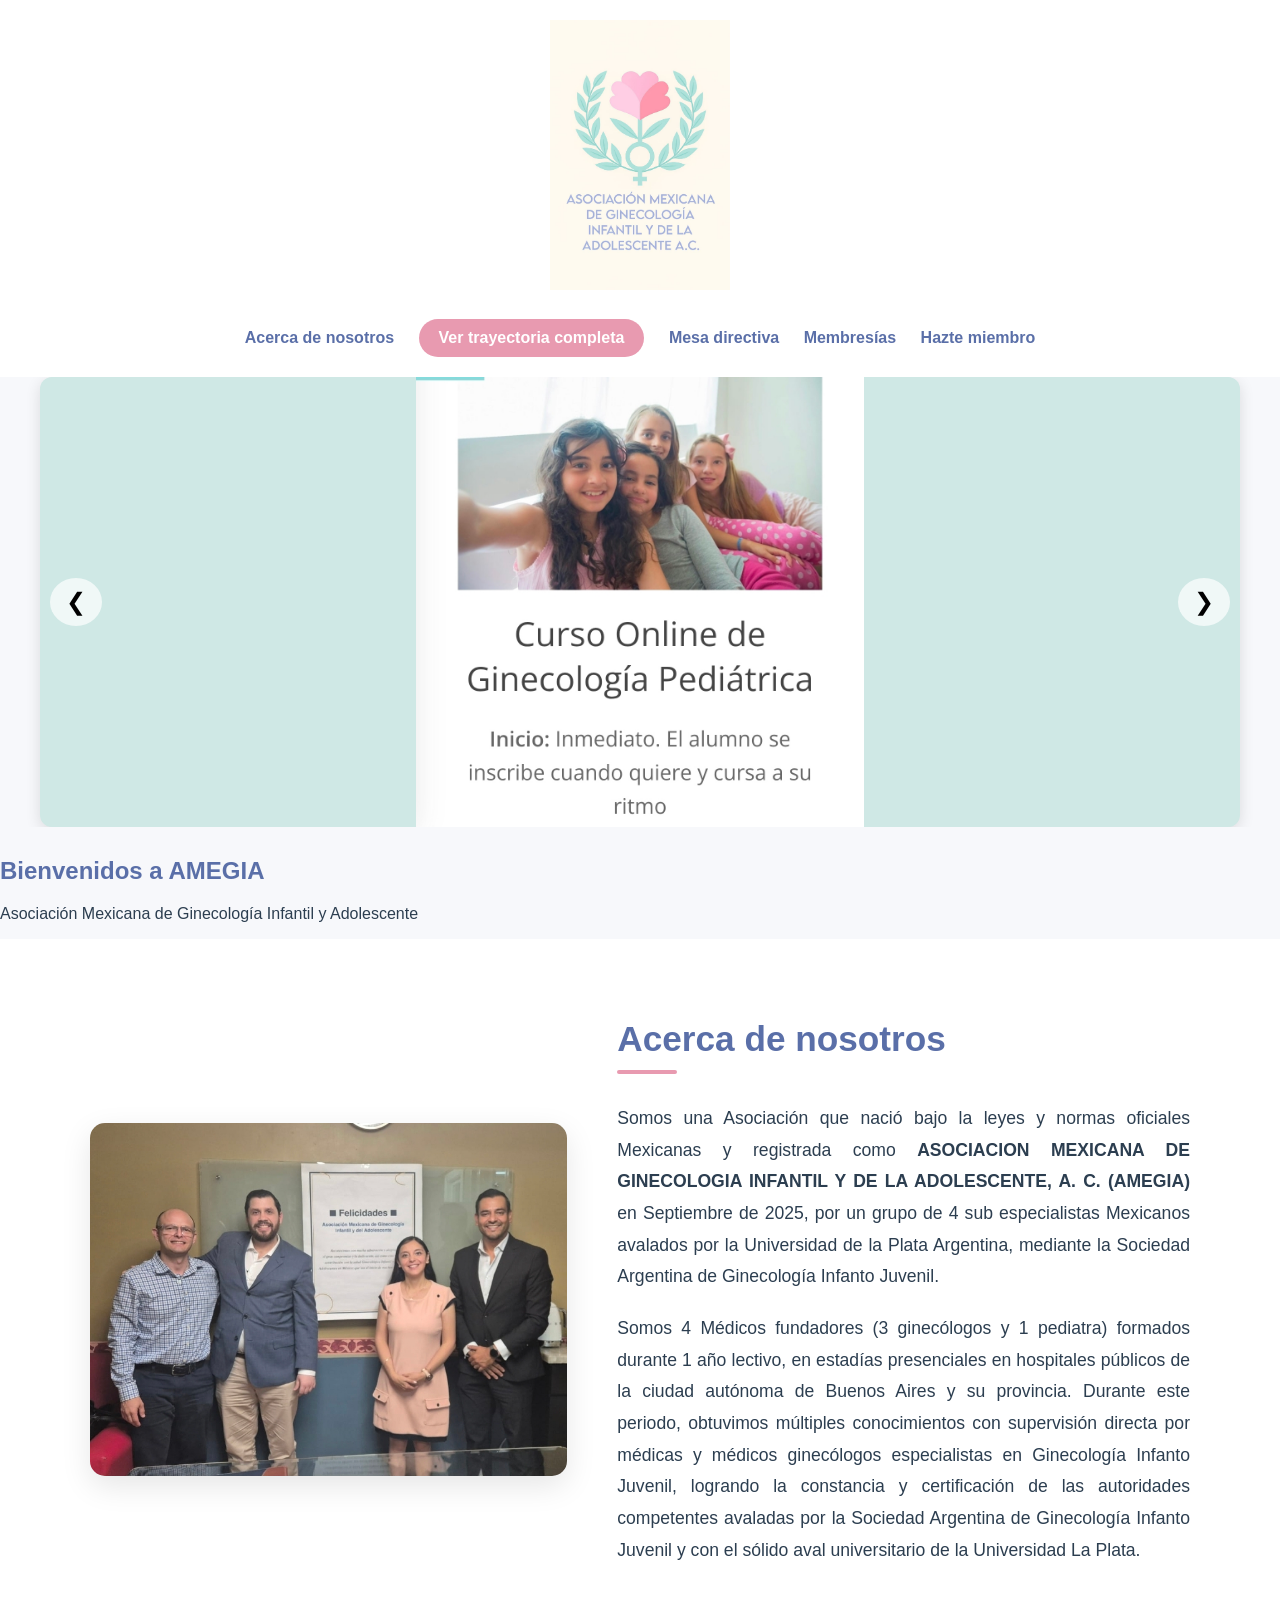
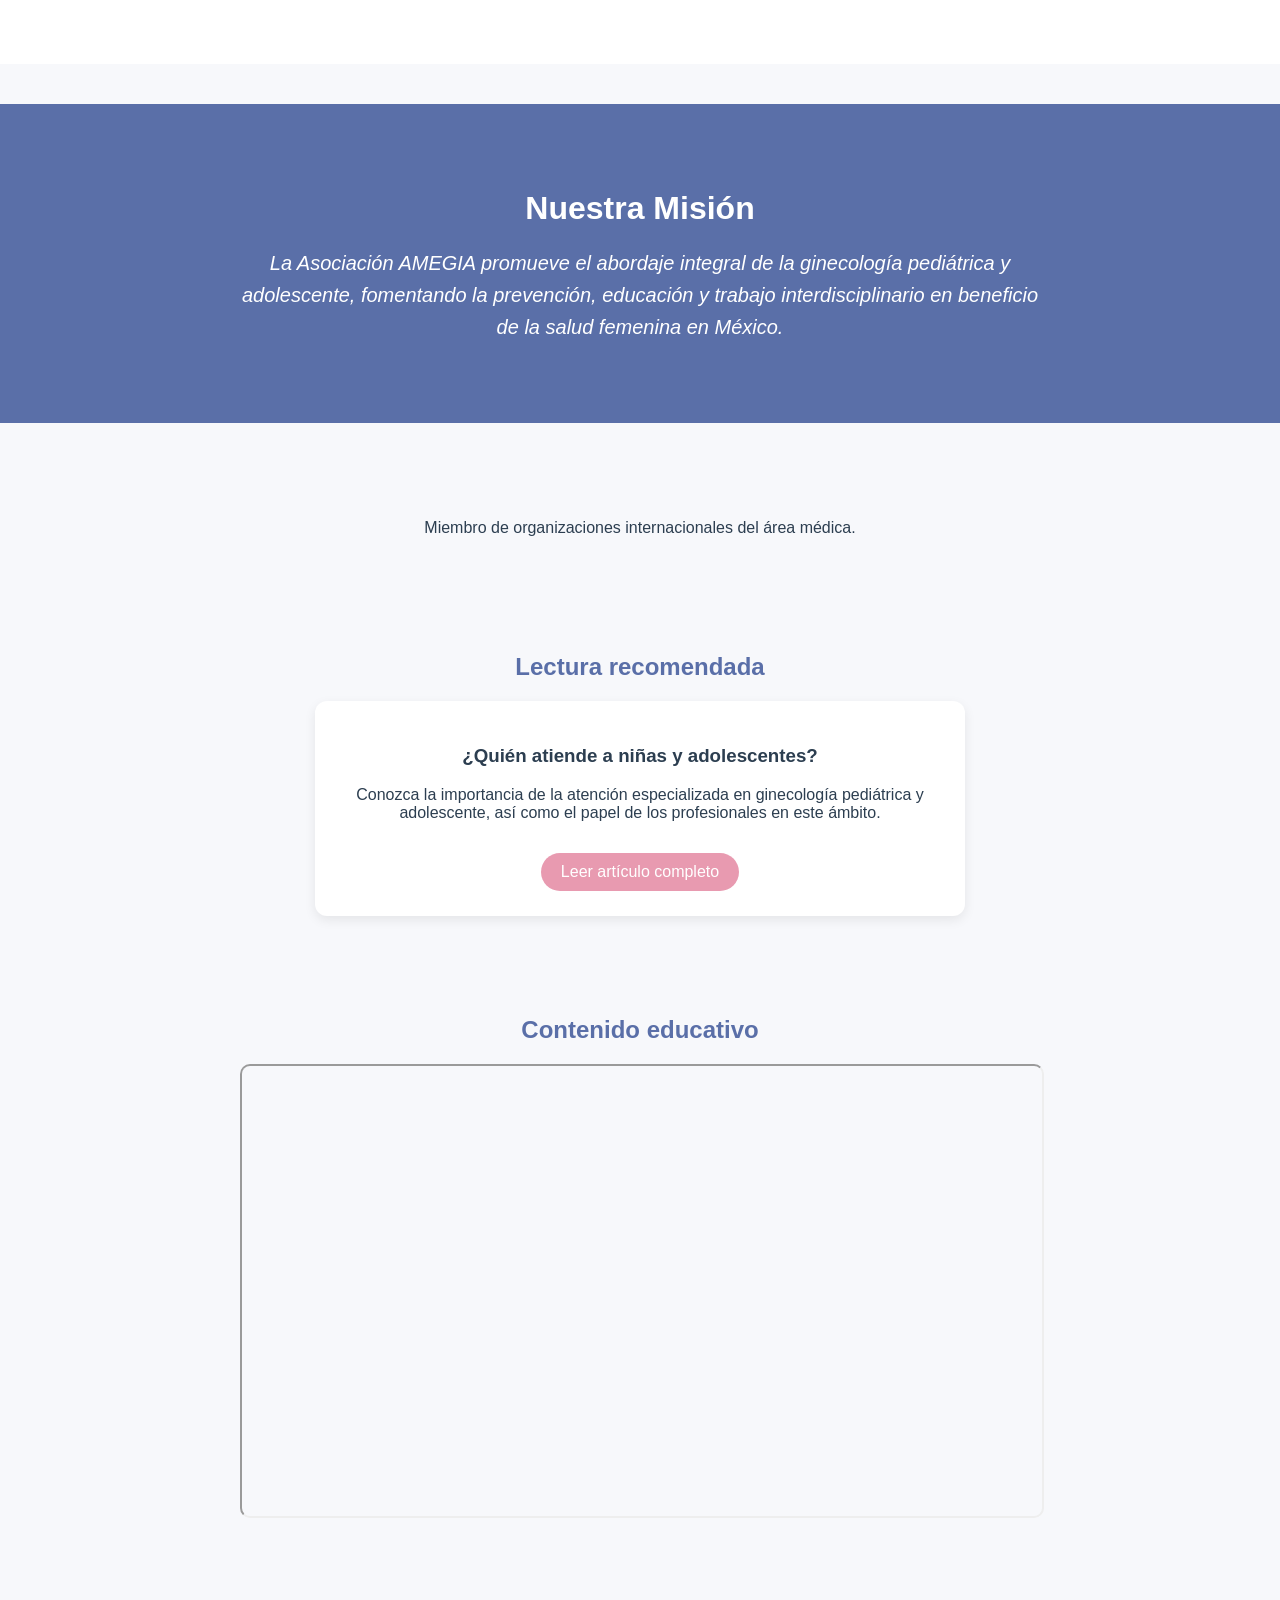
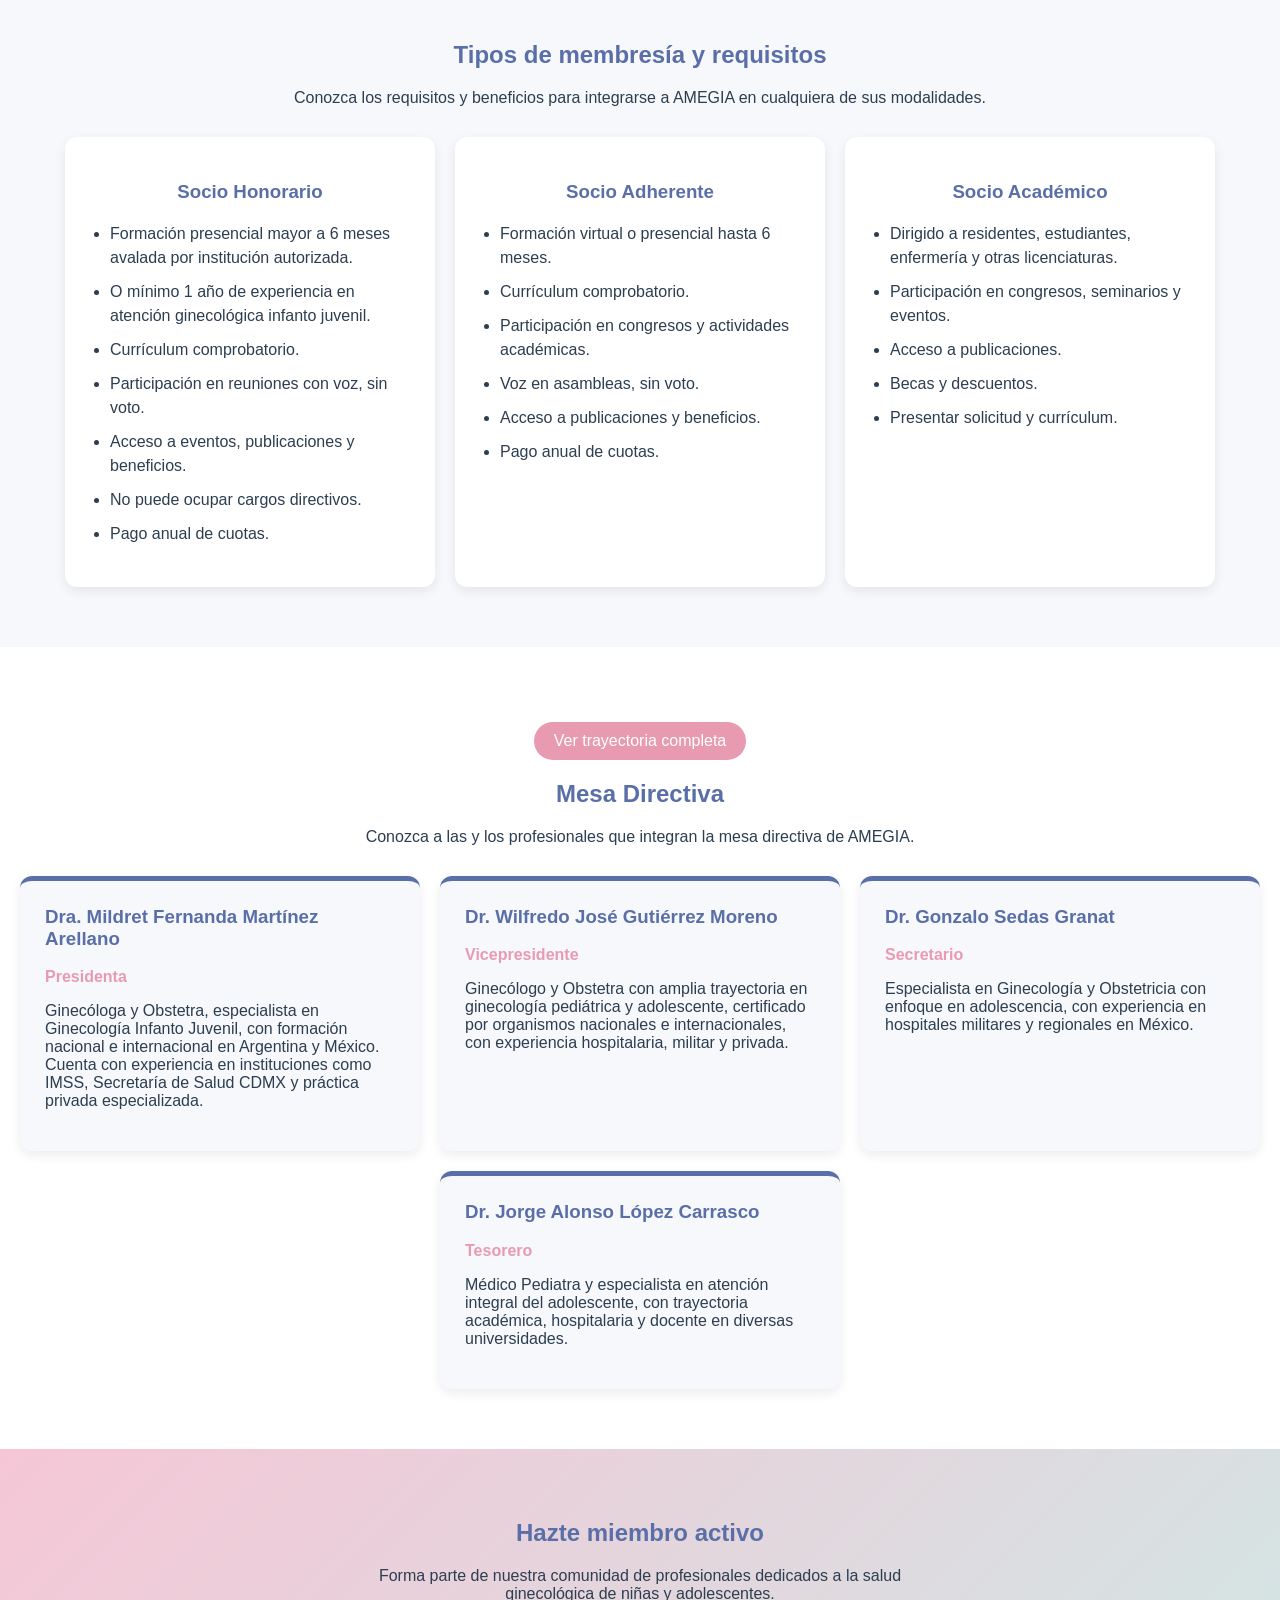
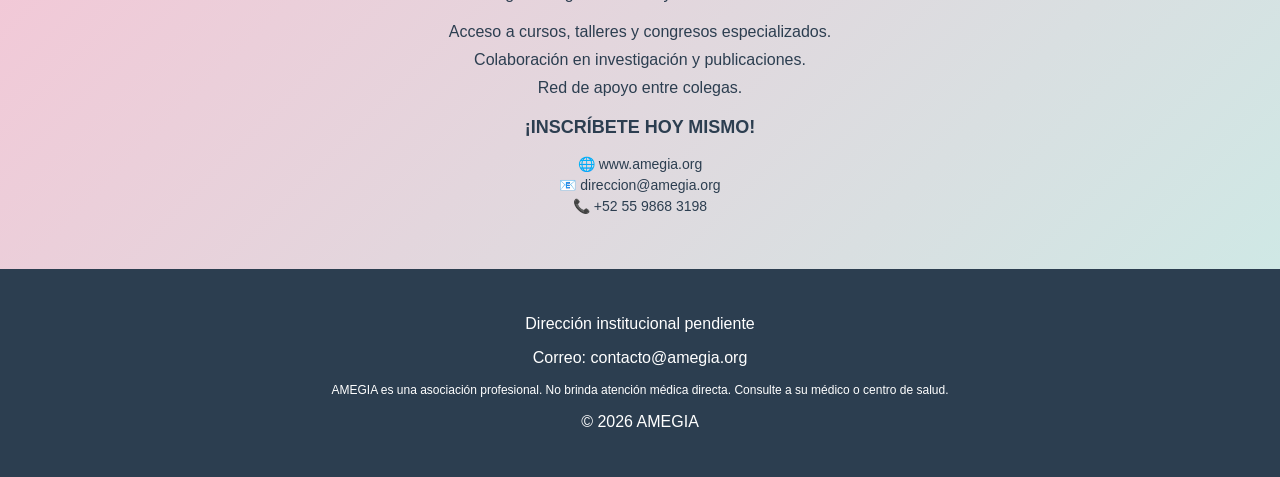
==== commit 7dcd7003: "sección acerca de nosotros" ====
--- a/index.html
+++ b/index.html
@@ -16,9 +16,7 @@
     <img src="img/logo.png" alt="Logo AMEGIA - Asociación de Ginecología" class="logo">
 
     <nav>
-        <a href="#comunidad">Comunidad</a>
-        <a href="#profesionales">Profesionales</a>
-        <a href="mesa-directiva.html" class="btn">Ver trayectoria completa</a>
+        <a href="#nosotros">Acerca de nosotros</a> <a href="mesa-directiva.html"class="btn">Ver trayectoria completa</a>
         <a href="#mesa-directiva">Mesa directiva</a>
         <a href="#membresias">Membresías</a>
         <a href="#miembro">Hazte miembro</a>
@@ -54,36 +52,40 @@
    <p>Asociación Mexicana de Ginecología Infantil y Adolescente</p>
 </section>
 <!-- HERO -->
-<section class="hero">
-
-    <div class="card" id="comunidad">
-        <h2>Comunidad</h2>
+<section class="nosotros" id="nosotros">
+    <div class="nosotros-container">
+        <div class="nosotros-imagen">
+            <img src="img/nosotros.jpg" alt="Fundadores de AMEGIA" class="img-fluida">
+        </div>
+        <div class="nosotros-texto">
+            <h2>Acerca de nosotros</h2>
+            <p>
+                Somos una Asociación que nació bajo la leyes y normas oficiales Mexicanas y registrada 
+                como <strong>ASOCIACION MEXICANA DE GINECOLOGIA INFANTIL Y DE LA ADOLESCENTE, A. C. (AMEGIA)</strong> 
+                en Septiembre de 2025, por un grupo de 4 sub especialistas Mexicanos avalados por la Universidad 
+                de la Plata Argentina, mediante la Sociedad Argentina de Ginecología Infanto Juvenil.
+            </p>
+            <p>
+                Somos 4 Médicos fundadores (3 ginecólogos y 1 pediatra) formados durante 1 año lectivo, en 
+                estadías presenciales en hospitales públicos de la ciudad autónoma de Buenos Aires y su provincia. 
+                Durante este periodo, obtuvimos múltiples conocimientos con supervisión directa por médicas y 
+                médicos ginecólogos especialistas en Ginecología Infanto Juvenil, logrando la constancia y 
+                certificación de las autoridades competentes avaladas por la Sociedad Argentina de Ginecología 
+                Infanto Juvenil y con el sólido aval universitario de la Universidad La Plata.
+            </p>
+        </div>
+    </div>
+</section>
+
+<section class="institucional-mision">
+    <div class="mision-contenido">
+        <h2>Nuestra Misión</h2>
         <p>
-            Espacio dirigido a niñas, adolescentes y sus familias interesadas en su salud integral.
+            La Asociación AMEGIA promueve el abordaje integral de la ginecología pediátrica y adolescente,
+            fomentando la prevención, educación y trabajo interdisciplinario en beneficio de la salud femenina en México.
         </p>
-        <a href="#" class="btn">Acceder</a>
-    </div>
-
-    <div class="card" id="profesionales">
-        <h2>Profesionales</h2>
-        <p>
-            Formación, congresos y contenido académico para profesionales de la salud.
-        </p>
-        <a href="#" class="btn">Acceder</a>
-    </div>
-
-</section>
-
-<!-- INSTITUCIONAL -->
-<section class="institucional">
-
-    <p>
-        La Asociación AMEGIA promueve el abordaje integral de la ginecología pediátrica y adolescente,
-        fomentando la prevención, educación y trabajo interdisciplinario.
-    </p>
-
-</section>
-
+    </div>
+</section>
 <!-- AFILIACIONES -->
 <section class="afiliaciones">
 
@@ -211,7 +213,7 @@
 
         <div class="perfil-card">
             <h3>Dr. Gonzalo Sedas Granat</h3>
-            <p class="cargo">Miembro de Mesa Directiva</p>
+            <p class="cargo">Secretario</p>
             <p>
                 Especialista en Ginecología y Obstetricia con enfoque en adolescencia,
                 con experiencia en hospitales militares y regionales en México.
@@ -220,7 +222,7 @@
 
         <div class="perfil-card">
             <h3>Dr. Jorge Alonso López Carrasco</h3>
-            <p class="cargo">Miembro de Mesa Directiva</p>
+            <p class="cargo">Tesorero</p>
             <p>
                 Médico Pediatra y especialista en atención integral del adolescente,
                 con trayectoria académica, hospitalaria y docente en diversas universidades.
--- a/css/style.css
+++ b/css/style.css
@@ -427,4 +427,100 @@
 .perfil-completo {
     padding: 40px;            /* Más espacio interno en cada tarjeta de doctor */
     margin-bottom: 50px;
+}
+/* SECCIÓN ACERCA DE NOSOTROS */
+.nosotros {
+    padding: 80px 20px;
+    background-color: var(--blanco);
+}
+
+.nosotros-container {
+    max-width: 1100px;
+    margin: 0 auto;
+    display: flex;
+    align-items: center;
+    gap: 50px;
+}
+
+.nosotros-imagen {
+    flex: 1;
+}
+
+.nosotros-imagen img {
+    width: 100%;
+    border-radius: 15px;
+    box-shadow: 0 10px 30px rgba(0,0,0,0.1);
+}
+
+.nosotros-texto {
+    flex: 1.2;
+}
+
+.nosotros-texto h2 {
+    margin-top: 0;
+    font-size: 2.2rem;
+    position: relative;
+    padding-bottom: 15px;
+}
+
+/* Una pequeña línea decorativa bajo el título */
+.nosotros-texto h2::after {
+    content: '';
+    position: absolute;
+    left: 0;
+    bottom: 0;
+    width: 60px;
+    height: 4px;
+    background-color: var(--rosa);
+    border-radius: 2px;
+}
+
+.nosotros-texto p {
+    line-height: 1.8;
+    font-size: 1.1rem;
+    color: var(--azul-oscuro);
+    margin-top: 20px;
+    text-align: justify;
+}
+
+/* Ajuste para móviles */
+@media (max-width: 992px) {
+    .nosotros-container {
+        flex-direction: column;
+        text-align: center;
+    }
+
+    .nosotros-texto h2::after {
+        left: 50%;
+        transform: translateX(-50%);
+    }
+
+    .nosotros-imagen {
+        max-width: 500px;
+        margin: 0 auto;
+    }
+}
+.institucional-mision {
+    background-color: var(--azul-principal); /* Usamos tu azul para dar solidez */
+    color: white;
+    padding: 60px 20px;
+    text-align: center;
+    margin: 40px 0;
+}
+
+.mision-contenido {
+    max-width: 800px;
+    margin: 0 auto;
+}
+
+.institucional-mision h2 {
+    color: white; /* Sobrescribimos el azul del H2 general */
+    font-size: 2rem;
+    margin-bottom: 20px;
+}
+
+.institucional-mision p {
+    font-size: 1.25rem;
+    line-height: 1.6;
+    font-style: italic; /* Le da un toque de "frase célebre" o compromiso */
 }
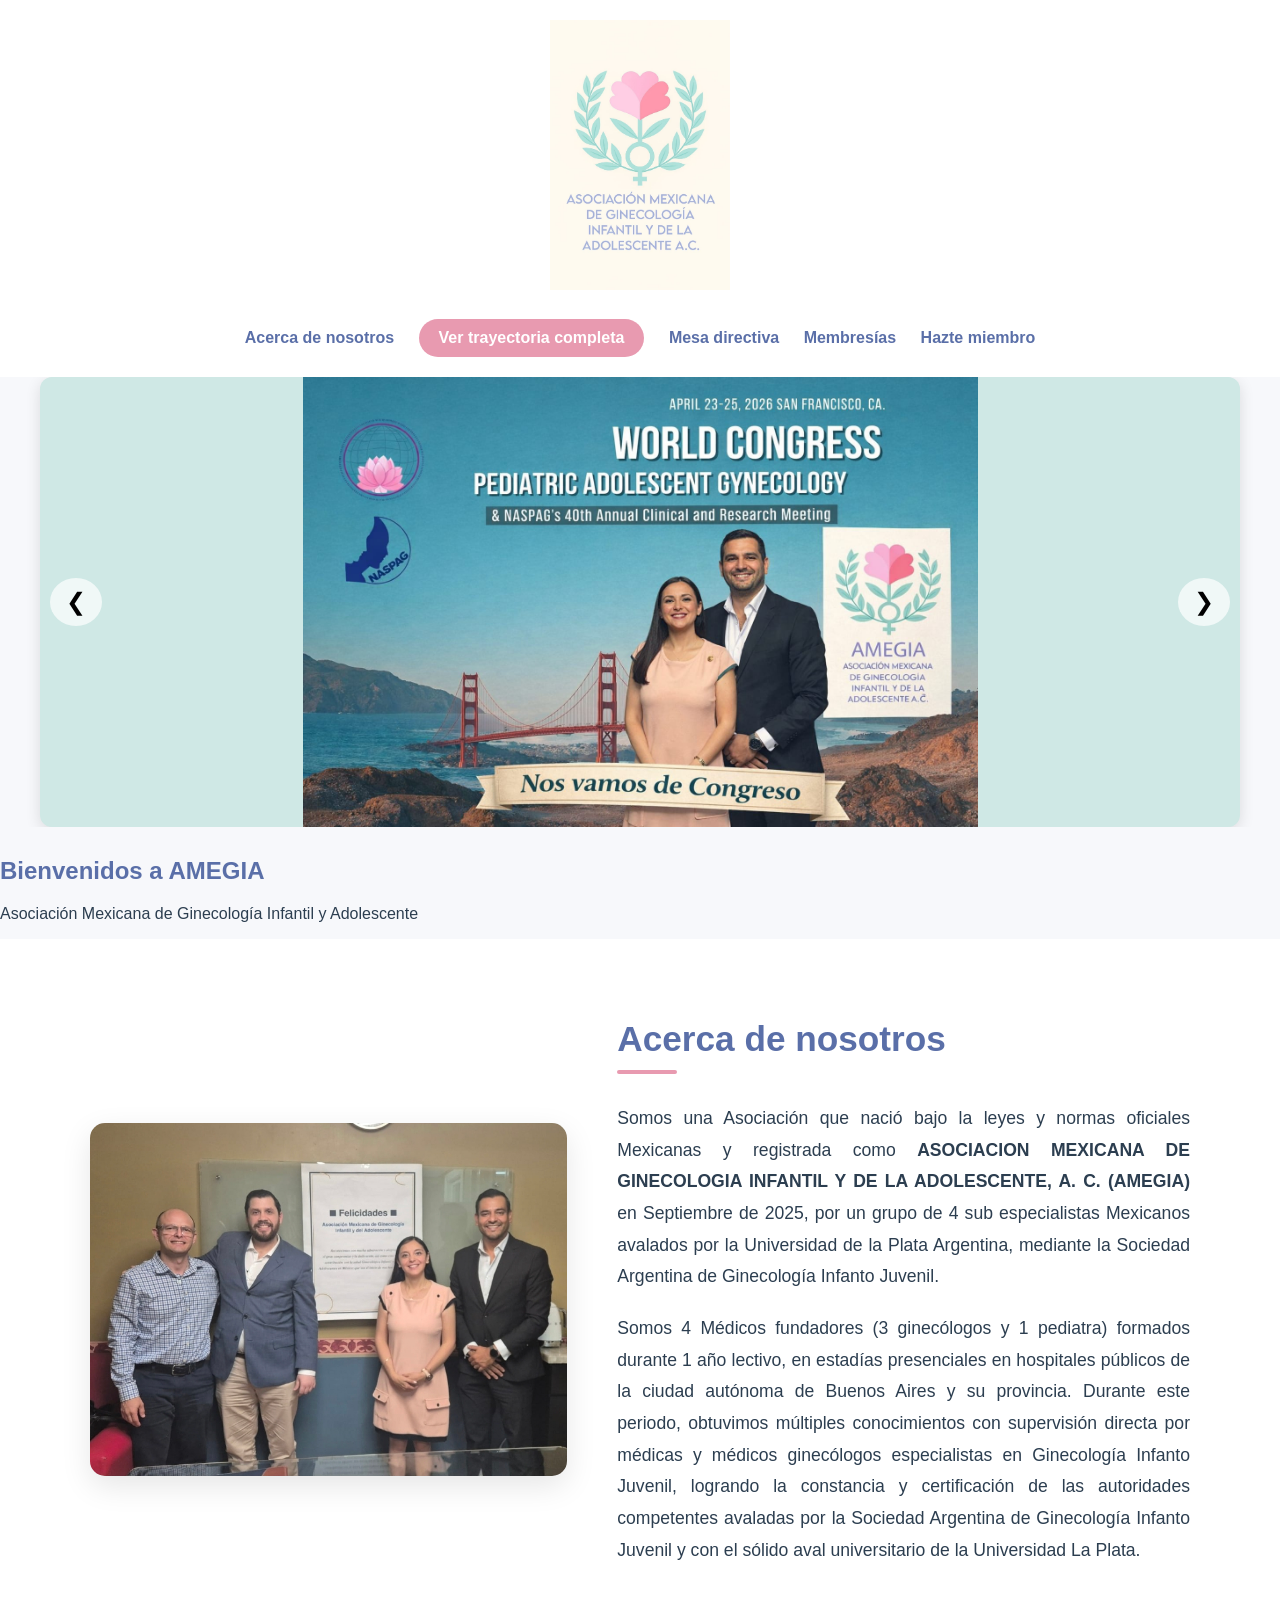
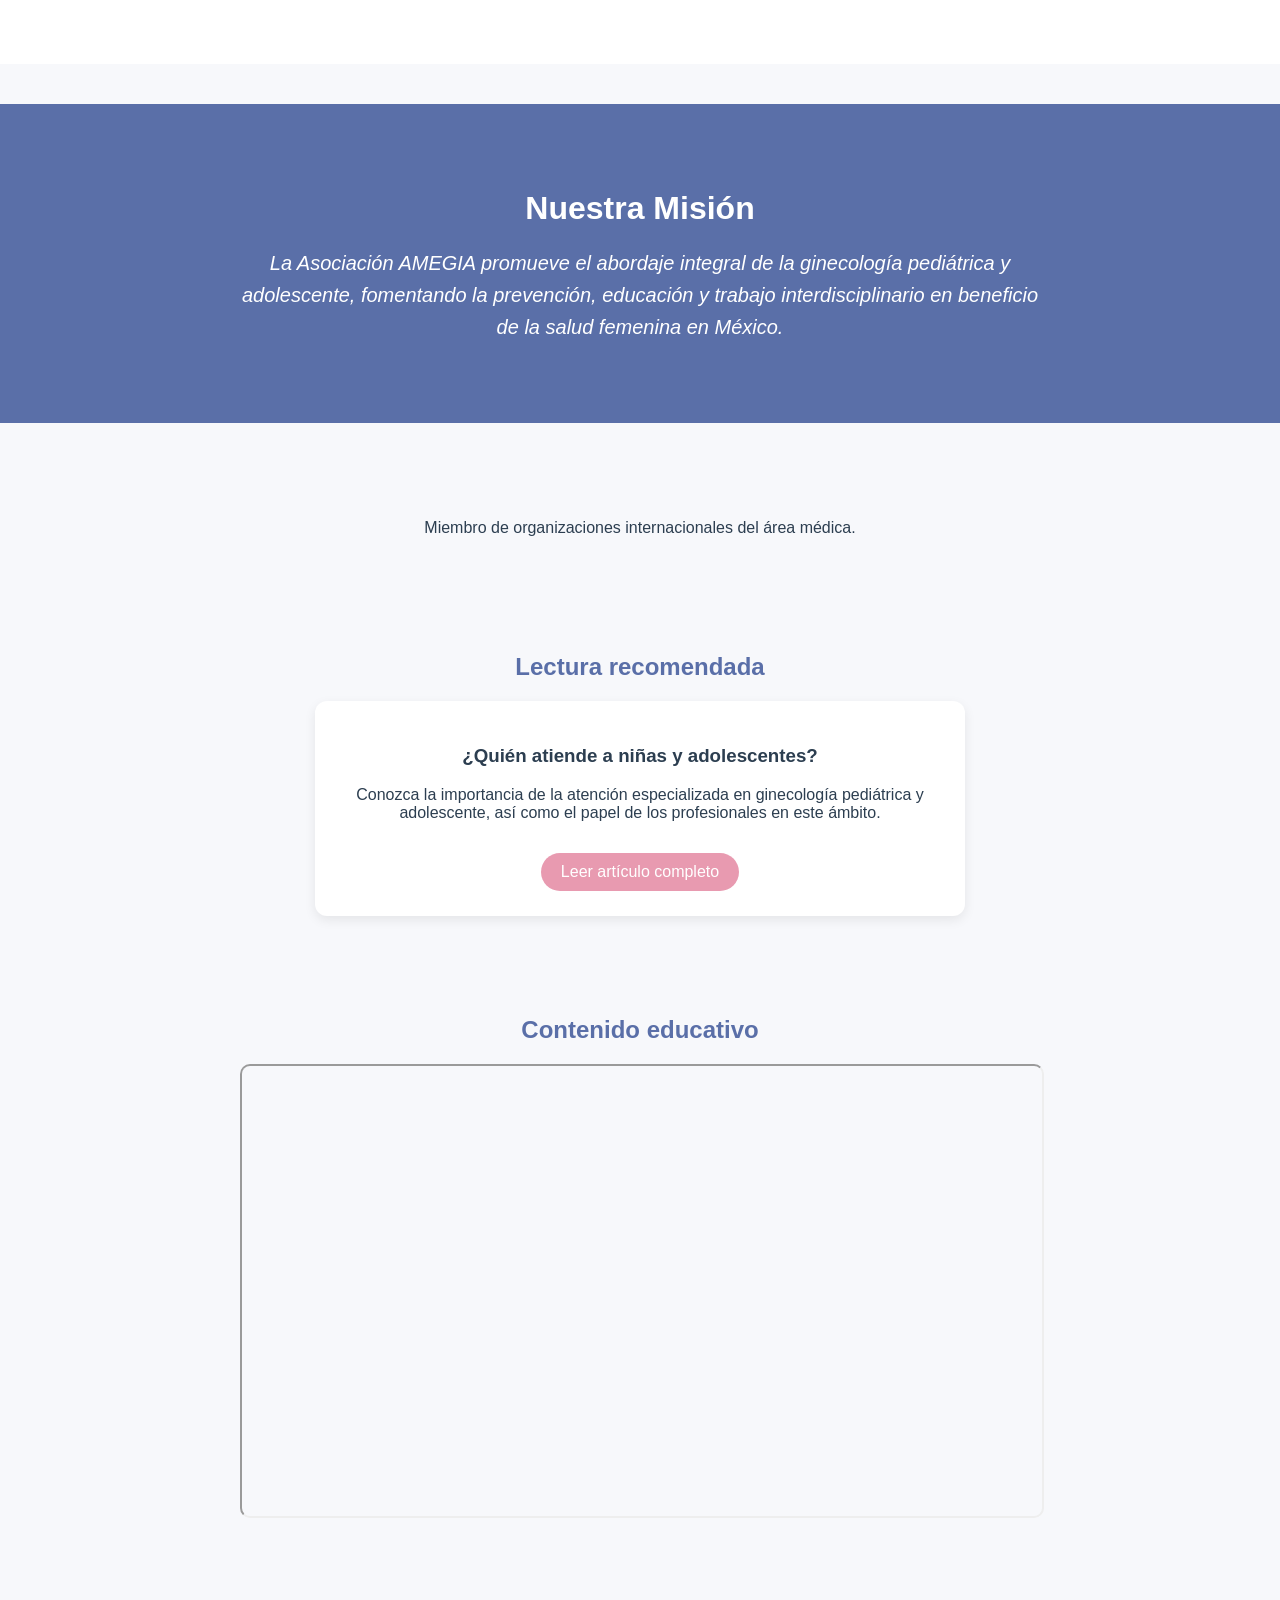
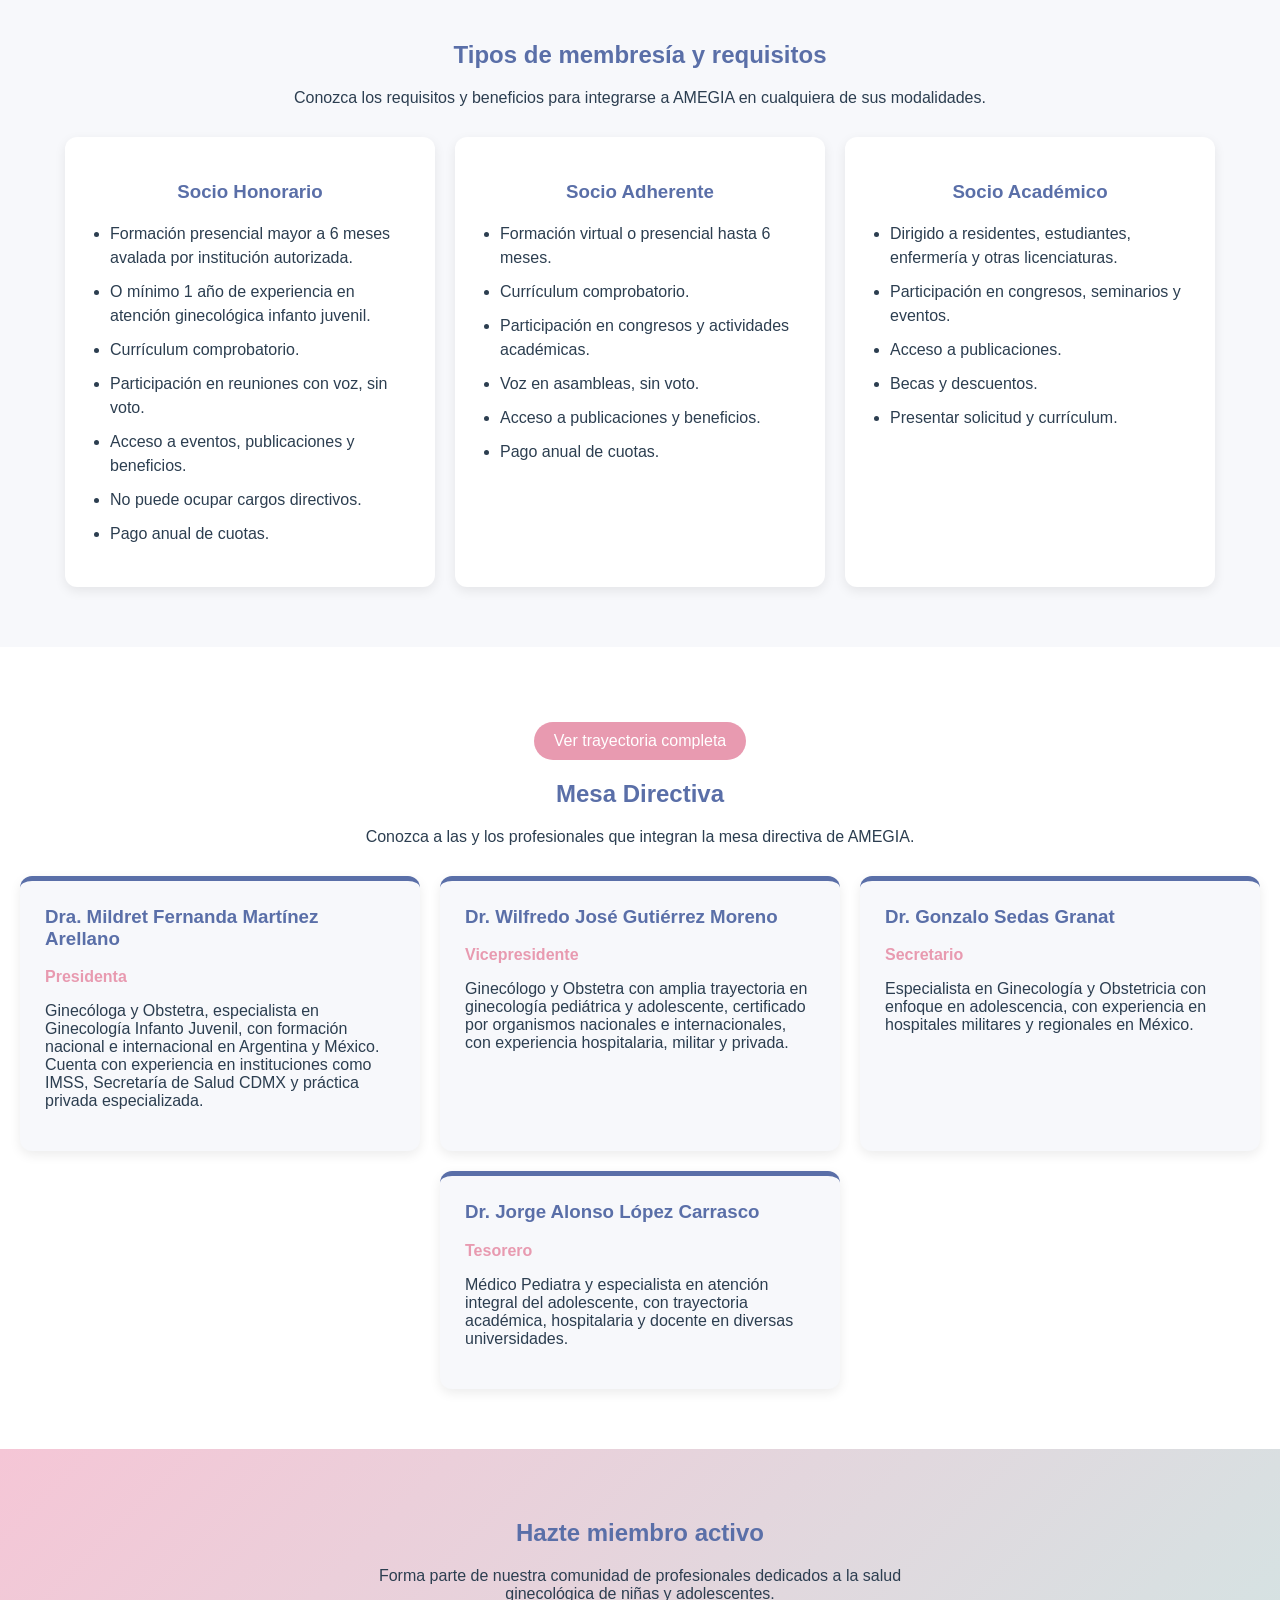
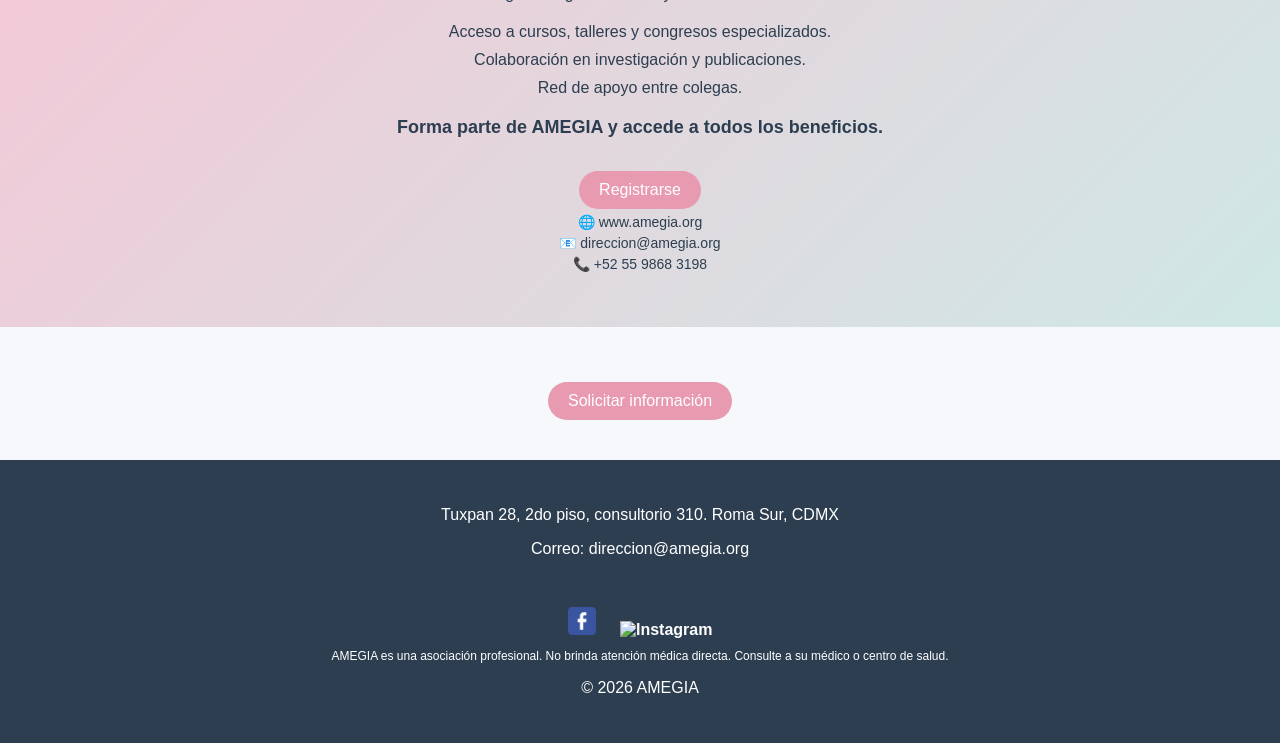
==== commit cf15e11f: "botón al formulario, redes sociles, evento al carrusel, dirección y correo" ====
--- a/index.html
+++ b/index.html
@@ -39,6 +39,13 @@
            rel="noopener noreferrer"
            class="slide-link">
             <img src="img/banner2.jpg" class="slide" alt="Curso SAGIJ 2">
+        </a>
+
+        <a href="https://wcpag2026.com/"
+           target="_blank"
+           rel="noopener noreferrer"
+           class="slide-link active">
+            <img src="img/banner3.jpeg" class="slide" alt="Curso SAGIJ 3">
         </a>
 
         <button class="slider-btn prev">❮</button>
@@ -248,7 +255,12 @@
         <li>Red de apoyo entre colegas.</li>
     </ul>
 
-    <p class="cta">¡INSCRÍBETE HOY MISMO!</p>
+    <p class="cta">    Forma parte de AMEGIA y accede a todos los beneficios.</p>
+    <a href="https://docs.google.com/forms/d/e/1FAIpQLSdFVelEg9GE4L5xQX_oOZUrQHIiPkwqC-LBVcsb95TnKPFngg/viewform?usp=publish-editor" 
+   class="btn" 
+   target="_blank">
+   Registrarse
+    </a>
 
     <div class="contacto">
         <p>🌐 www.amegia.org</p>
@@ -260,10 +272,32 @@
 
 </main>
 
+<div style="text-align:center; margin: 40px 0;">
+    <a href="https://docs.google.com/forms/d/e/1FAIpQLSdFVelEg9GE4L5xQX_oOZUrQHIiPkwqC-LBVcsb95TnKPFngg/viewform?usp=publish-editor" 
+       class="btn" 
+       target="_blank">
+       Solicitar información
+    </a>
+</div>
+
 <footer class="footer">
 
-    <p>Dirección institucional pendiente</p>
-    <p>Correo: contacto@amegia.org</p>
+    <p>Tuxpan 28, 2do piso, consultorio 310. Roma Sur, CDMX</p>
+    <p>Correo: direccion@amegia.org</p>
+
+    <div class="redes-sociales">
+    <a href="https://www.facebook.com/share/1DfrwiJqSJ/" target="_blank"></a>
+    <a href="https://www.instagram.com/amegia.mx?igsh=MWtkZnBoZGVwYjhocQ==" target="_blank"></a>
+    </div>
+
+    <div class="redes-sociales">
+    <a href="https://www.facebook.com/share/1DfrwiJqSJ/" target="_blank">
+        <img src="img/facebook.png" alt="Facebook">
+    </a>
+    <a href="https://www.instagram.com/amegia.mx?igsh=MWtkZnBoZGVwYjhocQ==" target="_blank">
+        <img src="img/instagram.png" alt="Instagram">
+    </a>
+    </div>
 
     <p class="legal">
         AMEGIA es una asociación profesional. No brinda atención médica directa.
@@ -272,6 +306,8 @@
 
     <p>© 2026 AMEGIA</p>
 
+    
+
 </footer>
 
 <script src="js/javascript.js"></script>
--- a/css/style.css
+++ b/css/style.css
@@ -523,4 +523,42 @@
     font-size: 1.25rem;
     line-height: 1.6;
     font-style: italic; /* Le da un toque de "frase célebre" o compromiso */
+}
+
+.cta + .btn {
+    margin-top: 15px;
+}
+
+.redes-sociales {
+    margin-top: 15px;
+}
+
+.redes-sociales a {
+    margin: 0 10px;
+    text-decoration: none;
+    color: white;
+    font-weight: bold;
+}
+
+.redes-sociales a:hover {
+    text-decoration: underline;
+}
+
+.redes-sociales {
+    margin-top: 15px;
+}
+
+.redes-sociales a {
+    margin: 0 10px;
+    display: inline-block;
+}
+
+.redes-sociales img {
+    width: 28px;
+    height: 28px;
+    transition: transform 0.3s ease;
+}
+
+.redes-sociales img:hover {
+    transform: scale(1.15);
 }
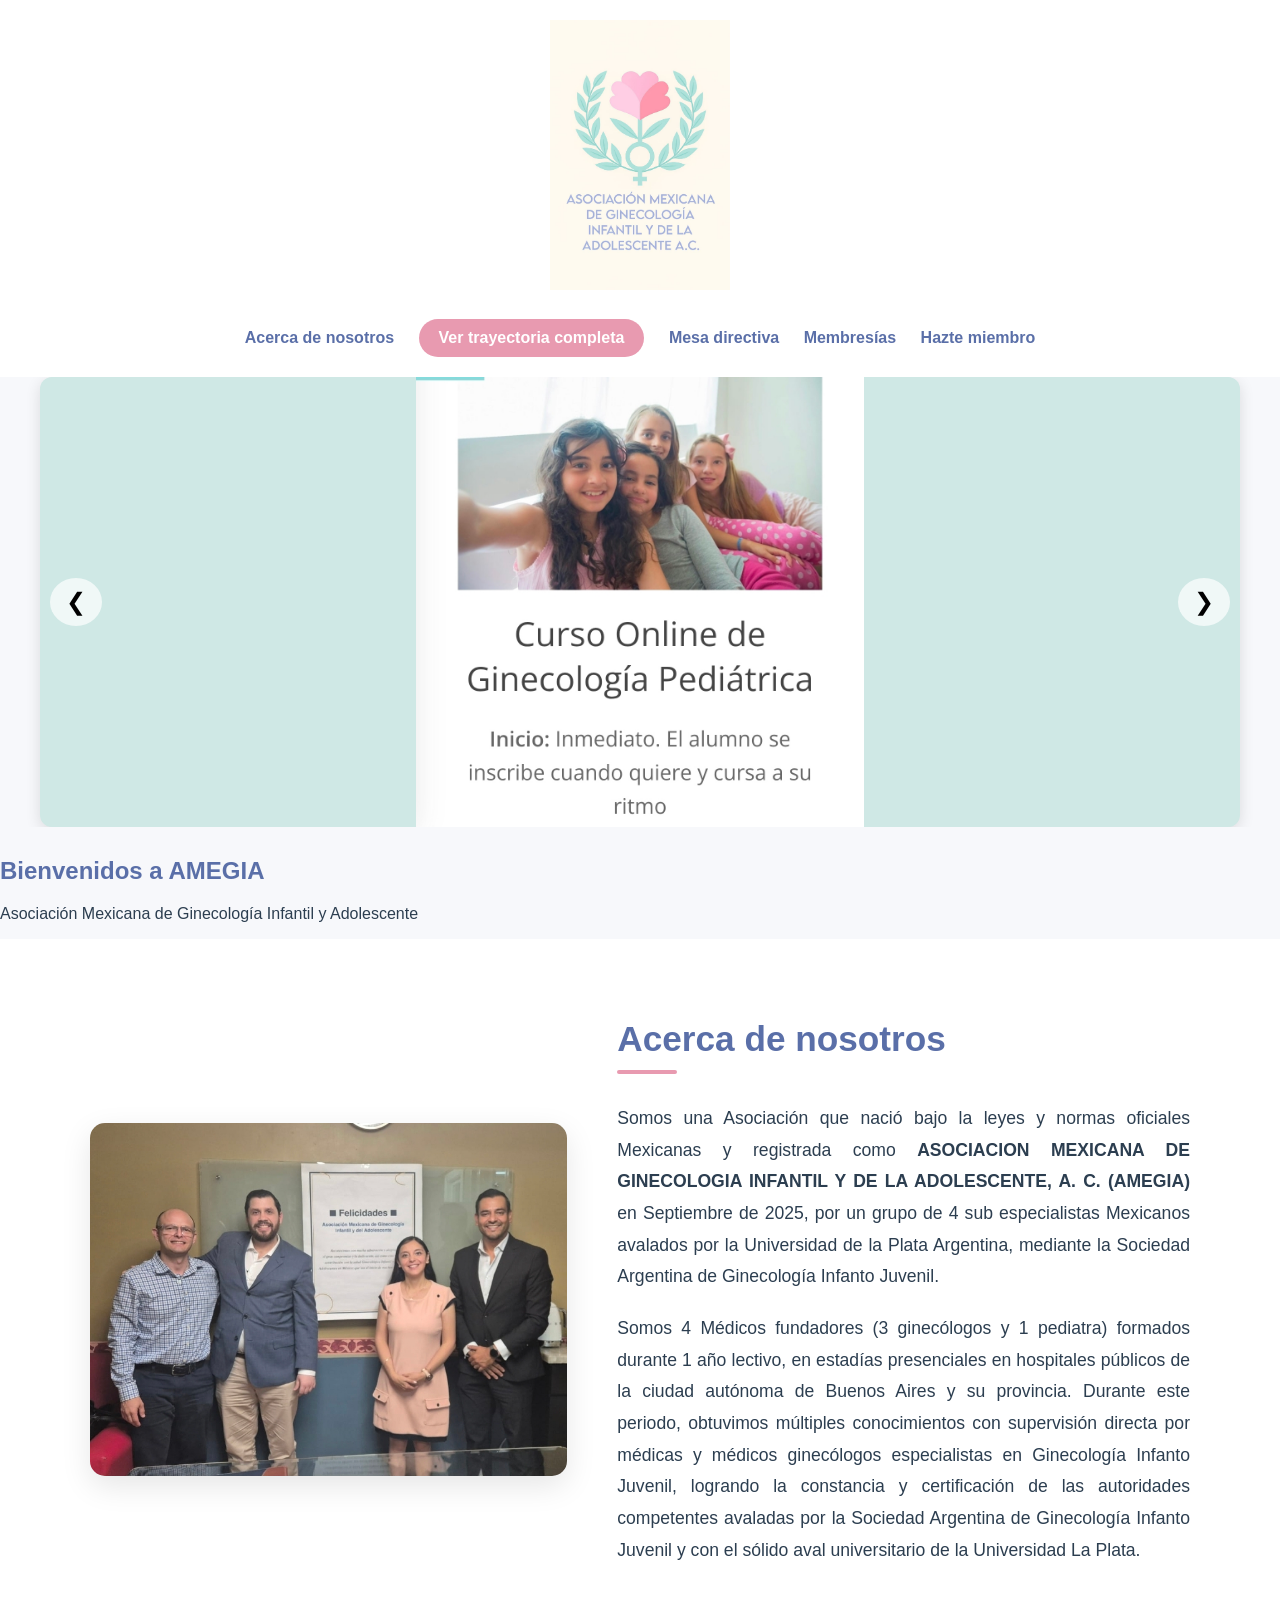
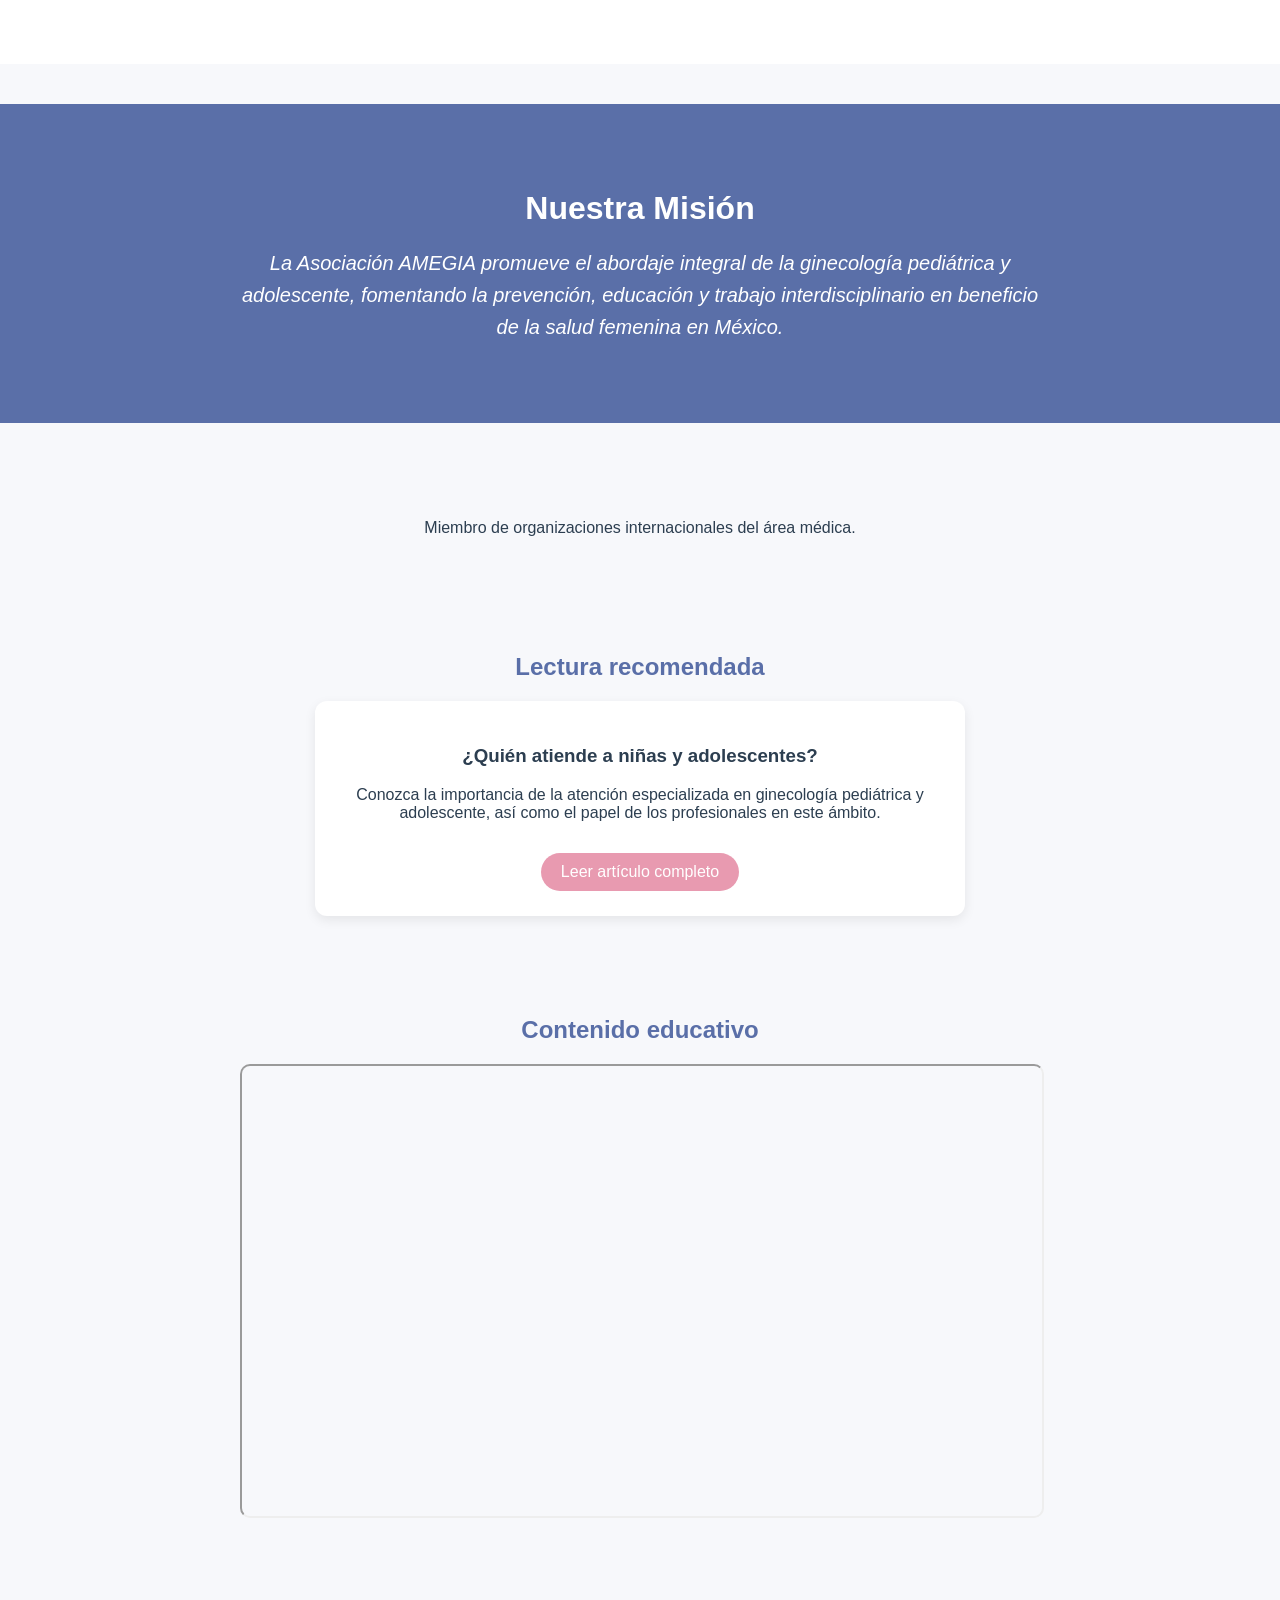
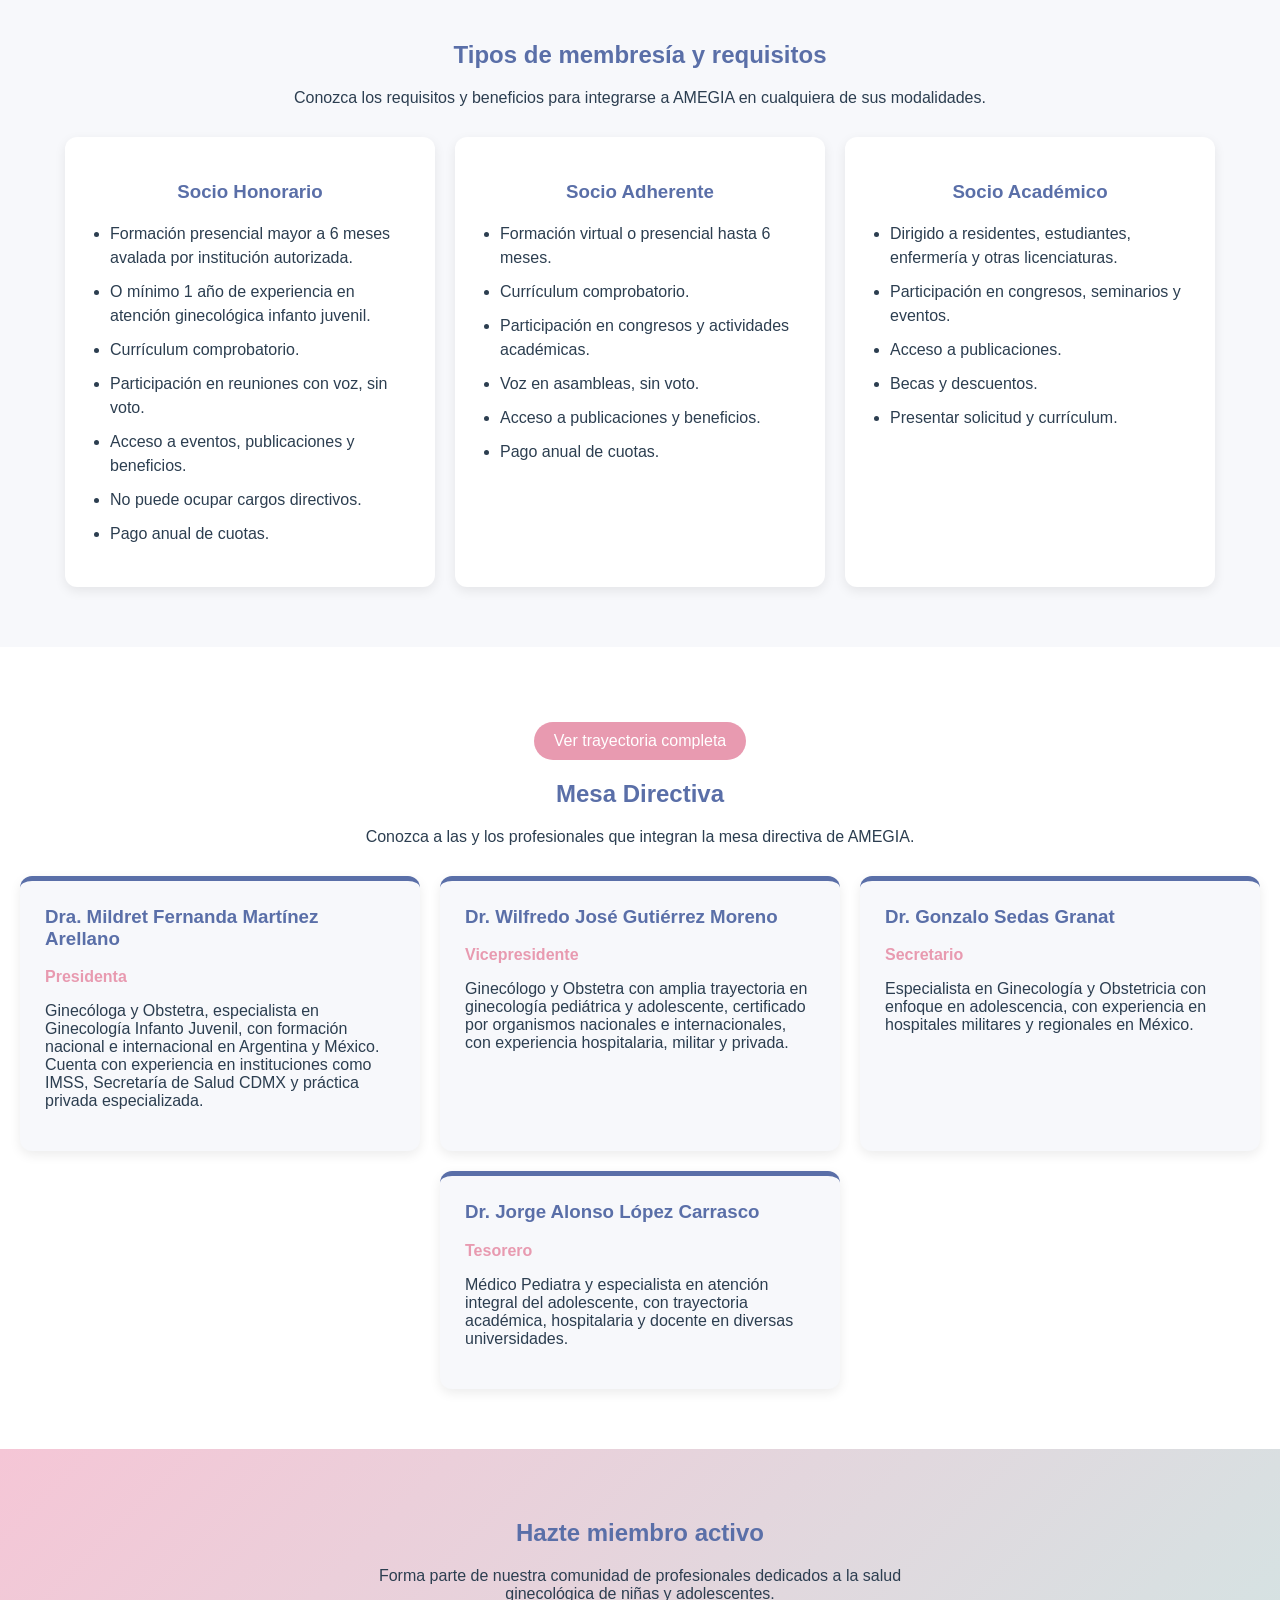
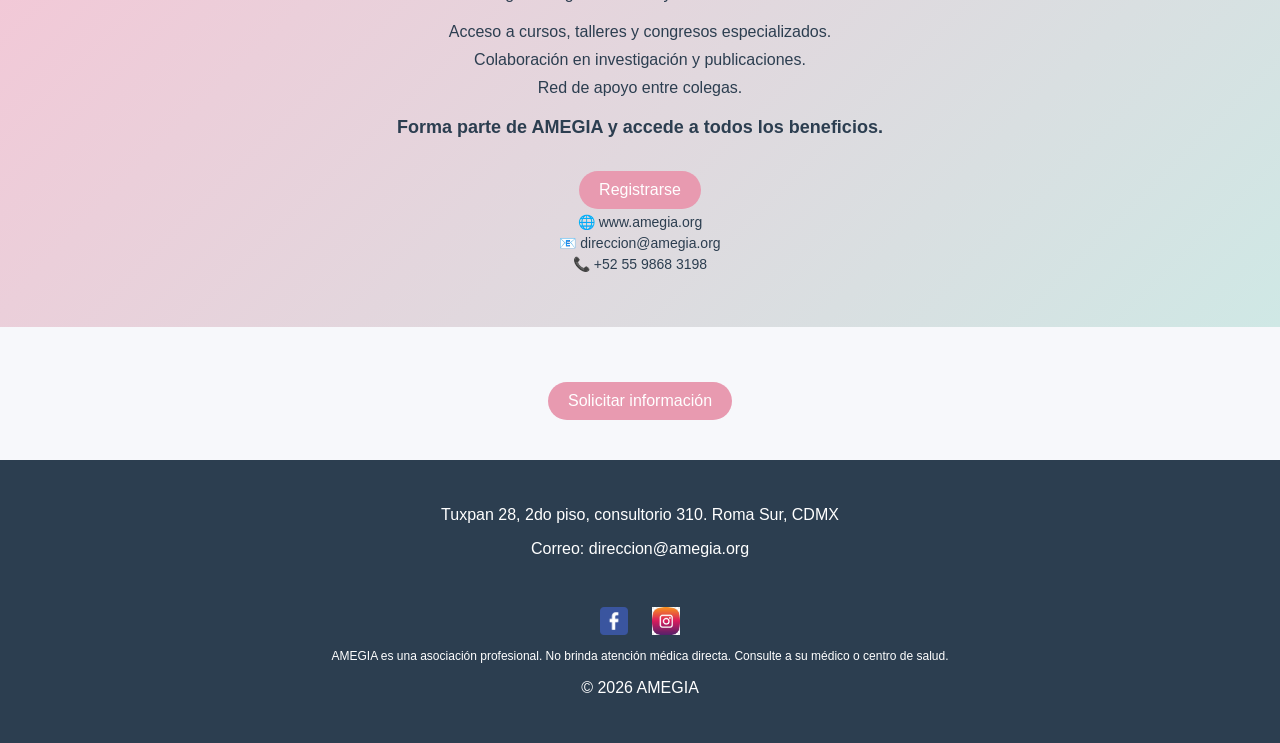
==== commit 01509987: "contactos actualizados conforme a las observaciones de Fernanda y el carrusel con los nuevos eventos" ====
--- a/index.html
+++ b/index.html
@@ -41,12 +41,34 @@
             <img src="img/banner2.jpg" class="slide" alt="Curso SAGIJ 2">
         </a>
 
+        <!--
         <a href="https://wcpag2026.com/"
            target="_blank"
            rel="noopener noreferrer"
-           class="slide-link active">
+           class="slide-link">
             <img src="img/banner3.jpeg" class="slide" alt="Curso SAGIJ 3">
         </a>
+        -->
+
+            <!-- Sin enlace -->
+        <div class="slide-link">
+            <img src="img/banner4.jpeg" class="slide" alt="Evento AMEGIA">
+        </div>
+
+        <!-- Sin enlace -->
+        <div class="slide-link">
+            <img src="img/banner5.jpeg" class="slide" alt="Evento AMEGIA">
+        </div>
+
+        <!-- Sin enlace -->
+        <div class="slide-link">
+            <img src="img/banner6.jpeg" class="slide" alt="Evento AMEGIA">
+        </div>
+
+        <!-- Sin enlace -->
+        <div class="slide-link">
+            <img src="img/banner7.jpeg" class="slide" alt="Evento AMEGIA">
+        </div>
 
         <button class="slider-btn prev">❮</button>
         <button class="slider-btn next">❯</button>
--- a/css/style.css
+++ b/css/style.css
@@ -561,4 +561,69 @@
 
 .redes-sociales img:hover {
     transform: scale(1.15);
+}
+
+/* CONTENIDO DEL PERFIL */
+
+.contenido-perfil {
+    flex: 1;
+}
+
+/* CONTACTO PROFESIONAL */
+
+.contacto-profesional {
+    margin-top: 30px;
+    padding-top: 25px;
+    border-top: 2px solid #e5e5e5;
+}
+
+.contacto-profesional h3 {
+    color: var(--azul-principal);
+    margin-bottom: 15px;
+}
+
+.contacto-links {
+    display: flex;
+    flex-wrap: wrap;
+    gap: 12px;
+}
+
+.contacto-links a {
+    display: flex;
+    align-items: center;
+    gap: 8px;
+
+    padding: 10px 15px;
+
+    background: var(--fondo);
+    border-radius: 8px;
+
+    text-decoration: none;
+    color: var(--azul-oscuro);
+    font-weight: bold;
+
+    transition: all 0.3s ease;
+}
+
+.contacto-links a:hover {
+    background: var(--verde-claro);
+    transform: translateY(-2px);
+}
+
+.contacto-links img {
+    width: 22px;
+    height: 22px;
+}
+
+/* RESPONSIVE */
+
+@media (max-width: 768px) {
+    .contacto-links {
+        flex-direction: column;
+    }
+
+    .contacto-links a {
+        width: 100%;
+        box-sizing: border-box;
+    }
 }
